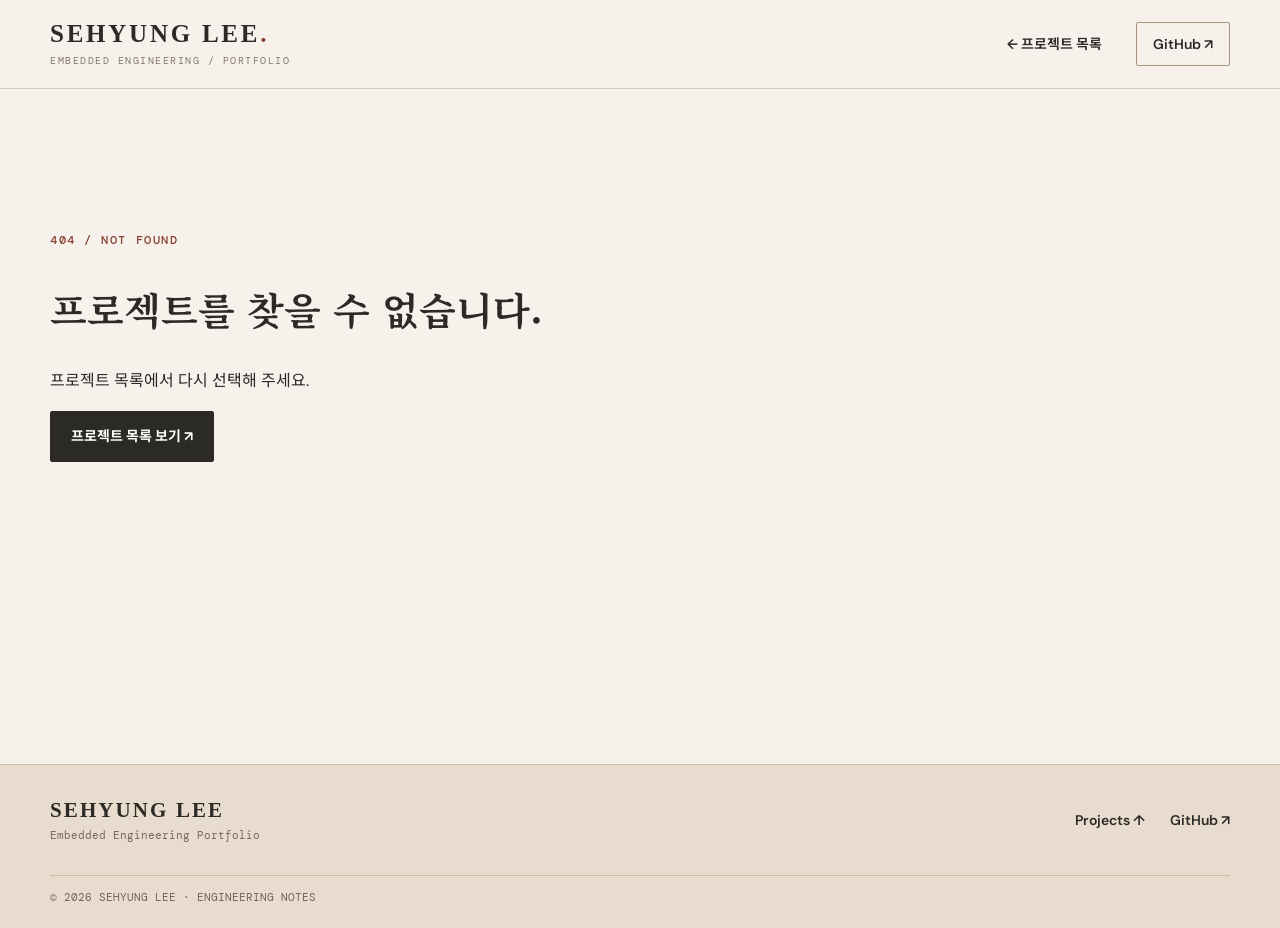
==== project.html @ 9ef03e58 "Display clean FPGA SPI wiring diagram and sensor FSM" ====
<!doctype html>
<html lang="ko">
<head>
  <meta charset="utf-8">
  <meta name="viewport" content="width=device-width, initial-scale=1">
  <meta name="theme-color" content="#f6f2eb">
  <meta name="description" content="이세형의 임베디드 프로젝트 상세 구현 기록.">
  <title>Project Notes | 이세형</title>
  <link rel="preconnect" href="https://fonts.googleapis.com">
  <link rel="preconnect" href="https://fonts.gstatic.com" crossorigin>
  <link href="https://fonts.googleapis.com/css2?family=DM+Sans:wght@400;500;600;700&family=DM+Mono:wght@400;500&family=Noto+Sans+KR:wght@400;500;600;700&family=Noto+Serif+KR:wght@500;600;700&display=swap" rel="stylesheet">
  <style>
:root{
  --bg:#f6f2eb;
  --paper:#fffdf8;
  --sand:#eee5d7;
  --ink:#2c2a27;
  --sub:#615b52;
  --quiet:#83776a;
  --line:#d7cbbb;
  --accent:#873f32;
  --serif:"Noto Serif KR",Georgia,serif;
  --sans:"DM Sans","Noto Sans KR",-apple-system,BlinkMacSystemFont,"Segoe UI",sans-serif;
  --mono:"DM Mono",Consolas,monospace;
}
*{box-sizing:border-box}
html{scroll-behavior:smooth;scroll-padding-top:95px}
body{margin:0;background:var(--bg);color:var(--ink);font:400 16px/1.75 var(--sans);-webkit-font-smoothing:antialiased;word-break:keep-all}
a{color:inherit;text-decoration:none}
a:focus-visible,button:focus-visible{outline:3px solid #975342;outline-offset:4px}
a:hover{color:var(--accent)}
button{font:inherit}
.shell{width:min(1180px,calc(100% - 88px));margin-inline:auto}
.skip-link{position:absolute;left:12px;top:-100px;background:white;padding:12px 18px;z-index:50}.skip-link:focus{top:12px}
.site-header{position:sticky;top:0;z-index:20;background:rgba(246,242,235,.96);border-bottom:1px solid var(--line);backdrop-filter:blur(13px)}
.header-inner{height:88px;display:flex;align-items:center;justify-content:space-between;gap:25px}
.brand{display:inline-flex;flex-direction:column;gap:4px;flex-shrink:0}.brand-main{font:700 25px/1.15 Georgia,serif;letter-spacing:.11em}.brand-dot{color:var(--accent)}.brand-sub{font:10px/1.5 var(--mono);letter-spacing:.15em;color:var(--quiet)}
.site-nav{display:flex;align-items:center;gap:34px}.site-nav a{font-size:14px;font-weight:600}.site-nav .nav-github{padding:9px 16px;border:1px solid #a99580;border-radius:2px}
.nav-toggle{display:none;background:transparent;border:1px solid var(--line);padding:8px 12px;color:var(--ink)}
.hero{display:grid;grid-template-columns:1.07fr .93fr;gap:70px;align-items:center;padding-top:88px;padding-bottom:94px;min-height:580px}
.eyebrow{font:500 12px/1.5 var(--mono);color:var(--accent);letter-spacing:.13em}
.eyebrow-line{width:26px;height:1px;background:var(--accent);vertical-align:middle;display:inline-block;margin-right:11px}
.hero h1{font:700 clamp(38px,3.75vw,54px)/1.49 var(--serif);letter-spacing:-.072em;margin:24px 0 23px;white-space:normal}
.hero h1 em{font-style:normal;color:var(--accent)}
.hero-lead{font-size:18px;line-height:1.86;font-weight:600;margin:0 0 14px}
.hero-desc{font:13px/1.8 var(--mono);color:var(--quiet);margin:0 0 29px;max-width:510px;word-break:normal}
.hero-actions{display:flex;align-items:center;gap:12px;flex-wrap:wrap}
.btn{display:inline-flex;align-items:center;justify-content:space-between;gap:25px;min-height:51px;padding:11px 20px;border:1px solid var(--ink);font-size:14px;font-weight:700;border-radius:2px;transition:background .18s,color .18s,transform .18s;white-space:nowrap}
.btn-primary{background:var(--ink);color:var(--paper)}.btn-primary:hover{background:var(--accent);color:#fff;border-color:var(--accent)}
.btn-quiet{background:transparent;border-color:#c1b4a2}.btn-quiet:hover{background:#e9ded0}
.photo-frame{position:relative;background:#eae0d1;margin:0;border:1px solid #cbb9a2;padding:12px 12px 0;box-shadow:12px 13px 0 rgba(128,106,75,.09)}
.hero-photo img{height:340px;width:100%;object-fit:cover;display:block;filter:saturate(.83)}
.photo-fallback{display:none;align-items:center;justify-content:center;flex-direction:column;gap:15px;min-height:100%;height:100%;background:linear-gradient(135deg,#c5b9a2,#ece0ca);color:#6b5942;font:12px var(--mono);letter-spacing:.14em}
.fallback-icon{display:flex;align-items:center;justify-content:center;width:120px;height:120px;border-radius:50%;border:1px solid rgba(74,62,43,.38);font:42px Georgia,serif;letter-spacing:0;color:#504735}
.image-missing img{display:none}.image-missing .photo-fallback{display:flex}
.hero-photo .photo-fallback{height:340px}
.hero-photo figcaption{display:flex;align-items:center;justify-content:space-between;gap:12px;padding:13px 3px 15px;color:#74634f;font:11px/1.5 var(--mono)}
.hero-photo figcaption strong{font-weight:500;white-space:nowrap}
.index-rule{border-top:1px solid var(--line);border-bottom:1px solid var(--line);display:flex;justify-content:space-between;gap:12px;padding:17px 0;color:#7b6958;font:11px/1.5 var(--mono);letter-spacing:.12em}
.section{padding-top:92px;padding-bottom:98px}.section-head{display:flex;align-items:end;justify-content:space-between;gap:30px;margin-bottom:30px}.section-head h2{font:700 35px/1.5 var(--serif);letter-spacing:-.055em;margin:10px 0 9px}.section-head p{font-size:15px;color:var(--sub);margin:0}.section-index{font:30px/1.1 Georgia,serif;color:#b0a08e}
.featured-grid{display:grid;grid-template-columns:repeat(2,minmax(0,1fr));gap:24px;margin-bottom:24px}
.feature-card,.small-card{border:1px solid var(--line);background:var(--paper);overflow:hidden;min-width:0;transition:box-shadow .18s,transform .18s}
.feature-card:hover,.small-card:hover{box-shadow:0 10px 28px rgba(55,45,34,.1);transform:translateY(-2px)}
.feature-card .media{height:285px}
.media{position:relative;overflow:hidden;margin:0;background:var(--sand)}
.media img{display:block;width:100%;height:100%;object-fit:cover;transition:transform .35s}.feature-card:hover .media img,.small-card:hover .media img{transform:scale(1.018)}
.media.fit-contain img{object-fit:contain;padding:12px;background:#eee6d9}
.media .photo-fallback{height:100%;background:linear-gradient(120deg,#ded0b8,#eae2d4)}
.media .photo-fallback .fallback-icon{width:94px;height:94px;font-size:27px}
.media img[src=""]{display:none}
.media.image-missing .photo-fallback,.media:not(.has-photo) .photo-fallback{display:flex}
.media .media-number{position:absolute;left:17px;top:17px;background:rgba(250,247,238,.94);border:1px solid #d3c2a9;padding:5px 10px;font:12px var(--mono);color:#6e5946;z-index:1}
.feature-card-content{padding:25px 29px 28px}.card-eyebrow{display:flex;align-items:center;justify-content:space-between;gap:12px;flex-wrap:wrap;font:11px/1.5 var(--mono);color:var(--accent);letter-spacing:.06em}.card-eyebrow span:last-child{color:#817565}
.feature-card h3{font:700 29px/1.35 var(--serif);letter-spacing:-.045em;margin:13px 0 10px}
.card-summary{font-size:16px;color:#4e4840;line-height:1.8;margin:0;min-height:60px}
.role-line{color:var(--accent);font-size:13px;font-weight:600;margin:18px 0 15px}
.stack{display:flex;flex-wrap:wrap;gap:6px}.stack span{font-size:12px;color:#5b5044;border:1px solid #d5c9b9;padding:4px 9px;background:#f6f0e7;border-radius:2px}
.card-actions{margin-top:25px;border-top:1px solid var(--line);padding-top:20px;display:flex;gap:24px;flex-wrap:wrap;align-items:center}
.detail-link{font-size:15px;font-weight:700;color:var(--accent);text-decoration:underline;text-underline-offset:5px;text-decoration-thickness:1px}
.github-link{font-size:14px;font-weight:600}.github-link:hover{text-decoration:underline;text-underline-offset:5px}
.project-grid{display:grid;grid-template-columns:repeat(2,minmax(0,1fr));gap:24px}
.small-card{display:grid;grid-template-columns:37% 1fr;min-height:245px}
.small-card .media{height:100%;min-height:245px}.small-card .media img{object-fit:cover}.small-card .media.fit-contain img{padding:10px}
.small-card .media .media-number{font-size:11px;top:11px;left:11px}
.small-card-content{display:flex;flex-direction:column;padding:24px 22px;min-width:0}.small-card .card-eyebrow{font-size:10px}.small-card h3{font:700 21px/1.45 var(--serif);letter-spacing:-.045em;margin:11px 0}
.small-card .card-summary{font-size:14px;line-height:1.75;min-height:0}.small-card .role-line{font-size:12px;margin:12px 0}.small-card .stack{margin-top:auto}.small-card .stack span{font-size:11px;padding:3px 7px}
.small-card .card-actions{margin-top:16px;padding-top:13px;gap:17px}.small-card .detail-link,.small-card .github-link{font-size:12px}
.section-note{margin:23px 0 0;color:#786f64;font-size:13px}
.archive-band{background:#eee7dc;border-top:1px solid var(--line);border-bottom:1px solid var(--line)}.archive-band .section-head{align-items:center}.section-link{font-size:14px;color:var(--accent);font-weight:700;text-decoration:underline;text-underline-offset:5px;white-space:nowrap}
.archive-list{display:grid;grid-template-columns:repeat(2,minmax(0,1fr));column-gap:55px}
.archive-item{border-top:1px solid #c8bbab;padding:24px 0;display:grid;grid-template-columns:35px 1fr 25px;gap:15px;align-items:start}
.archive-no{font:13px var(--mono);color:var(--accent);padding-top:5px}.archive-item h3{font:700 18px/1.45 var(--serif);margin:0 0 5px}.archive-item p{font-size:14px;color:var(--sub);line-height:1.65;margin:0}.archive-item a.archive-open{color:var(--accent);font-size:19px;font-weight:700;text-align:right}.archive-item a.archive-open:hover{transform:translateX(2px)}
.about-section{display:grid;grid-template-columns:1fr 1.1fr;gap:105px}.about-section h2{font:700 clamp(25px,2.5vw,32px)/1.65 var(--serif);letter-spacing:-.055em;margin:20px 0 0}.about-copy p{font-size:15px;line-height:2;word-break:keep-all;color:var(--sub);margin:0 0 18px}.about-copy strong{color:var(--ink)}.skill-strip{display:flex;flex-wrap:wrap;gap:9px;margin-top:25px}.skill-strip span{font:11px var(--mono);padding:8px 11px;border:1px solid var(--line);color:#66584b}
.site-footer{background:#e7dccd;border-top:1px solid #c9bca9}.footer-inner{padding:33px 0;display:flex;align-items:center;justify-content:space-between;gap:20px}.footer-name{font:700 21px Georgia,serif;letter-spacing:.1em;display:block}.footer-sub{font:11px var(--mono);color:#75695e;display:block;margin-top:5px}.footer-links{display:flex;gap:25px;font-size:14px;font-weight:600}.footer-base{border-top:1px solid #c8bcaa;padding:14px 0 24px;font:11px var(--mono);color:#706557}
.project-main{min-height:75vh}.breadcrumbs{padding:35px 0 0;font:12px var(--mono);color:#86796b;display:flex;gap:12px;flex-wrap:wrap}.breadcrumbs a{text-decoration:underline;text-underline-offset:4px}
.project-hero{padding-top:65px;padding-bottom:50px}.project-hero .eyebrow{margin:0}.project-hero h1{font:700 clamp(35px,4.1vw,55px)/1.35 var(--serif);letter-spacing:-.05em;margin:18px 0 13px;overflow-wrap:anywhere}.project-hero .repo-path{font:12px/1.8 var(--mono);color:var(--quiet);overflow-wrap:anywhere}.project-intro{font:500 20px/1.85 var(--serif);max-width:860px;margin:25px 0;color:#4b4339}.project-hero .stack{margin:23px 0 26px}.project-hero .card-actions{border:0;padding:0;margin:0}.detail-figure{height:420px;border:1px solid var(--line);margin:0;background:#ede1ce}.detail-figure img{height:100%;object-fit:contain;padding:16px;background:#eee3d1}.detail-figure .photo-fallback{height:100%}
.detail-cols{display:grid;grid-template-columns:1.25fr .8fr;gap:70px;padding:78px 0 70px}.detail-cols h2,.detail-sections h2{font:700 27px/1.45 var(--serif);letter-spacing:-.04em;margin:10px 0 24px}.detail-cols p{font-size:16px;line-height:1.95;color:#554a40}.role-panel{border:1px solid var(--line);padding:26px;background:#eee6d8;align-self:start}.role-panel h3{font:700 18px var(--serif);margin:0 0 13px}.role-panel p{font-size:15px;color:var(--accent);font-weight:700;margin:0}.role-panel .role-meta{padding-top:22px;margin-top:24px;border-top:1px solid #c9bba9}.role-panel .role-meta span{font:11px var(--mono);display:block;color:var(--quiet)}.role-panel .role-meta strong{font-size:13px;font-weight:500;line-height:1.75;display:block;margin-top:9px;word-break:break-word}
.detail-sections{border-top:1px solid var(--line);padding-top:60px}.detail-points{display:grid;grid-template-columns:1fr 1fr;gap:18px;padding:0;margin:0;list-style:none}.detail-points li{background:var(--paper);border:1px solid var(--line);padding:24px 25px;display:grid;grid-template-columns:32px 1fr;gap:12px}.detail-points .point-no{font:12px var(--mono);color:var(--accent)}.detail-points p{font-size:15px;line-height:1.85;margin:0}.detail-section{padding:53px 0;border-bottom:1px solid var(--line)}.detail-section h2{margin-bottom:19px}.detail-section p{max-width:900px;font-size:16px;line-height:1.9;word-break:keep-all}.flow-text{font:14px/1.9 var(--mono);padding:22px 25px;background:#ede3d3;border-left:3px solid var(--accent);overflow-wrap:anywhere}
.bottom-cta{display:flex;align-items:center;justify-content:space-between;gap:30px;padding:62px 0 110px}.bottom-cta p{font:11px var(--mono);color:var(--accent);margin:0 0 8px}.bottom-cta a.next-link{font:700 23px/1.5 var(--serif)}.error-state{padding:130px 0 200px}.error-state h1{font:700 38px var(--serif)}
@media(max-width:1120px){.shell{width:min(100% - 64px,1060px)}.hero{gap:40px}.small-card{grid-template-columns:38% 1fr}.small-card h3{font-size:19px}.small-card-content{padding:18px}.small-card .card-actions{gap:13px}.card-actions{gap:16px}}
@media(max-width:860px){.shell{width:min(100% - 44px,750px)}.site-nav{gap:17px}.hero{grid-template-columns:1fr;padding-top:65px;padding-bottom:70px;min-height:0}.hero-photo{max-width:650px;width:100%}.hero-photo img,.hero-photo .photo-fallback{height:340px}.hero h1{font-size:47px}.section{padding-top:68px;padding-bottom:72px}.small-card{grid-template-columns:1fr;min-height:0}.small-card .media{height:180px;min-height:0}.small-card-content{padding:23px}.small-card .stack{margin-top:13px}.about-section{grid-template-columns:1fr;gap:30px}.detail-cols{gap:35px}}
@media(max-width:650px){.shell{width:calc(100% - 36px)}.header-inner{height:73px}.brand-main{font-size:20px}.brand-sub{font-size:8px;letter-spacing:.07em}.nav-toggle{display:inline-flex;align-items:center;gap:10px;cursor:pointer;font-size:13px}.site-nav:not(.detail-nav){display:none;position:absolute;left:0;right:0;top:73px;flex-direction:column;align-items:stretch;gap:0;background:var(--bg);border-bottom:1px solid var(--line);padding:10px 18px 20px}.site-nav.open{display:flex}.site-nav:not(.detail-nav) a{padding:12px 10px}.site-nav .nav-github{border:none;padding:12px 10px!important}.detail-nav{display:flex;gap:10px}.detail-nav a{font-size:12px}.detail-nav .nav-github{display:none}.hero{padding-top:47px;padding-bottom:61px;gap:38px}.hero h1{font-size:clamp(31px,7.8vw,42px);line-height:1.5;letter-spacing:-.075em}.hero-lead{font-size:16px}.hero-desc{font-size:11px}.hero-actions{align-items:stretch}.hero-actions .btn{flex:1;justify-content:center;gap:11px;padding-inline:12px;font-size:12px}.hero-photo img,.hero-photo .photo-fallback{height:235px}.hero-photo figcaption{font-size:9px}.hero-photo figcaption strong{white-space:normal}.index-rule{font-size:9px}.index-rule span:last-child{display:none}.section-head h2{font-size:29px}.section-head p{font-size:14px}.section-index{display:none}.featured-grid,.project-grid,.archive-list{grid-template-columns:1fr}.feature-card .media{height:235px}.feature-card-content{padding:23px}.feature-card h3{font-size:25px}.card-summary{font-size:15px;min-height:0}.small-card{grid-template-columns:35% 1fr;min-height:225px}.small-card .media{height:100%;min-height:225px}.small-card-content{padding:16px}.small-card h3{font-size:17px;margin:9px 0}.small-card .card-summary{font-size:12px}.small-card .role-line{display:none}.small-card .stack{gap:4px}.small-card .stack span{font-size:9px;padding:2px 4px}.small-card .card-actions{padding-top:10px;margin-top:12px;gap:10px}.small-card .detail-link,.small-card .github-link{font-size:11px}.archive-band .section-head{align-items:start;flex-direction:column}.archive-item{grid-template-columns:27px 1fr 20px;gap:10px}.about-section h2{font-size:27px}.about-copy p{font-size:14px}.footer-inner{align-items:start;flex-direction:column}.detail-figure{height:270px}.project-hero{padding-top:42px;padding-bottom:34px}.project-hero h1{font-size:32px}.project-intro{font-size:17px}.detail-cols{grid-template-columns:1fr;gap:30px;padding:47px 0}.detail-cols h2,.detail-sections h2{font-size:23px}.detail-points{grid-template-columns:1fr}.detail-section{padding:37px 0}.bottom-cta{align-items:flex-start;flex-direction:column;padding:45px 0 65px}.bottom-cta .btn{width:100%}}
@media(max-width:400px){.small-card{display:block}.small-card .media{height:176px;min-height:0}.small-card-content{padding:21px}.small-card h3{font-size:20px}.small-card .role-line{display:block}.small-card .stack span{font-size:11px;padding:3px 6px}.small-card .card-summary{font-size:14px}.small-card .card-actions{gap:16px}.small-card .detail-link,.small-card .github-link{font-size:13px}}
@media(prefers-reduced-motion:reduce){html{scroll-behavior:auto}.feature-card,.small-card,.media img{transition:none}.feature-card:hover,.small-card:hover{transform:none}}
/* Progressive image display: the engineering-paper placeholder stays visible until
   a genuine repository image is loaded, preventing empty image regions. */
.hero-photo .photo-fallback{display:flex;position:absolute;top:12px;left:12px;right:12px;height:340px;min-height:0;z-index:0}
.hero-photo img{position:relative;z-index:1}
.media .photo-fallback{display:flex;position:absolute;inset:0;z-index:0;background:
  linear-gradient(90deg,transparent calc(50% - .5px),rgba(96,73,46,.13) 50%,transparent calc(50% + .5px)),
  linear-gradient(transparent calc(50% - .5px),rgba(96,73,46,.13) 50%,transparent calc(50% + .5px)),
  linear-gradient(120deg,#dccfb9,#eee4d6)}
.media img{position:absolute;inset:0;z-index:1}
.media.image-missing img{display:none}
@media(max-width:860px){.hero-photo .photo-fallback{height:340px}}
@media(max-width:650px){.hero-photo .photo-fallback{height:235px}}

.hero-photo img,.media img{opacity:0}
.hero-photo.image-loaded img,.media.image-loaded img{opacity:1}
.photo-frame,.media{isolation:isolate}
.hero-photo .photo-fallback,.media .photo-fallback{z-index:1}
.hero-photo img,.media img{z-index:2}
.media .media-number{z-index:3}


/* Shared detailed engineering notes for project troubleshooting */
.extra-trouble{margin:28px 0 8px;border:1px solid var(--line);background:var(--paper);box-shadow:0 10px 24px rgba(55,45,34,.045)}
.extra-trouble-header{display:flex;justify-content:space-between;align-items:center;flex-wrap:wrap;gap:12px;padding:15px 23px;background:var(--sand);border-bottom:1px solid var(--line);font:500 12px/1.5 var(--mono);color:var(--accent);letter-spacing:.04em}
.extra-trouble-header a{text-decoration:underline;text-underline-offset:4px;font-weight:600}
.extra-trouble-body{padding:26px clamp(18px,3.5vw,36px) 34px}
.extra-trouble-body h3{font:700 24px/1.55 var(--serif);margin:0 0 20px;color:var(--ink)}
.extra-trouble-body h4{font-size:18px;line-height:1.6;color:var(--ink);margin:28px 0 12px}
.vision-note h4{padding-left:12px;border-left:3px solid var(--accent)}
.extra-trouble-body p{line-height:1.93;margin:11px 0;color:var(--sub)}
.extra-trouble-body ul,.extra-trouble-body ol{padding-left:25px;line-height:1.95;margin:12px 0 20px}
.extra-trouble-body li{padding-left:4px;margin:5px 0}
.extra-trouble-diagram{margin:24px 0;background:#f6f2eb;border:1px solid var(--line);padding:11px}
.extra-trouble-diagram img{display:block;width:100%;height:auto}
.extra-trouble-diagram figcaption{font-size:12px;line-height:1.6;color:var(--quiet);padding:9px 4px 3px}
.extra-trouble-cases{display:grid;grid-template-columns:repeat(2,minmax(0,1fr));gap:15px;margin:26px 0}
.extra-trouble-cases article{padding:20px 21px;background:#f8f4ed;border:1px solid var(--line);min-width:0}
.extra-trouble-cases .case-number{font:500 11px/1.5 var(--mono);color:var(--accent);letter-spacing:.04em}
.extra-trouble-cases h4{margin:10px 0 11px;font-size:18px}
.extra-trouble-cases p{margin:8px 0;font-size:14px}
.trouble-takeaway{padding:18px 20px;background:#eee6da;border-left:3px solid var(--accent)}
@media(max-width:700px){.extra-trouble-cases{grid-template-columns:1fr}.extra-trouble-body{padding:19px 16px 25px}.extra-trouble-header{padding:13px 16px}}


.extra-trouble-diagram.original-evidence{background:#fffdf8;padding:14px}
.extra-trouble-diagram.original-evidence>a{display:block;border:1px solid var(--line);background:white}
.extra-trouble-diagram.original-evidence img{width:100%;height:auto;display:block}
.extra-trouble-diagram.original-evidence figcaption a{font-weight:700;color:var(--accent);text-decoration:underline;text-underline-offset:3px}
</style>
</head>
<body>
  <a class="skip-link" href="#content">본문으로 이동</a>
  <header class="site-header"><div class="shell header-inner"><a class="brand" href="index.html"><span class="brand-main">SEHYUNG LEE<span class="brand-dot">.</span></span><span class="brand-sub">EMBEDDED ENGINEERING / PORTFOLIO</span></a><nav class="site-nav detail-nav" aria-label="주 메뉴"><a href="index.html#projects">← 프로젝트 목록</a><a class="nav-github" href="https://github.com/leesee1393-ux" target="_blank" rel="noopener noreferrer">GitHub ↗</a></nav></div></header>
  <main class="shell project-main" id="content"><div id="project-detail" aria-live="polite"><p>프로젝트 정보를 불러오는 중입니다.</p></div></main>
  <footer class="site-footer"><div class="shell footer-inner"><div><span class="footer-name">SEHYUNG LEE</span><span class="footer-sub">Embedded Engineering Portfolio</span></div><div class="footer-links"><a href="index.html#projects">Projects ↑</a><a href="https://github.com/leesee1393-ux" target="_blank" rel="noopener noreferrer">GitHub ↗</a></div></div><div class="shell footer-base">© 2026 SEHYUNG LEE · ENGINEERING NOTES</div></footer>
  <script>
window.PORTFOLIO_PROJECTS = [
  {
    "id": "linux-fan",
    "title": "Linux Smart Fan",
    "repo": "twotwoship/Linux_fan",
    "label": "LINUX / DEVICE DRIVER",
    "type": "TEAM PROJECT",
    "kind": "featured",
    "status": "구현 기록",
    "image": "https://raw.githubusercontent.com/twotwoship/Linux_fan/main/image/motor_driver.jpg",
    "imageFit": "contain",
    "imageAlt": "Linux Fan 팀 프로젝트의 모터 드라이버 사진",
    "signal": "Linux /dev/fan_motor",
    "summary": "Jetson Orin Nano와 Linux 디바이스 드라이버를 이용한 팬·타이머 제어 시스템.",
    "role": "담당: Motor Driver · FND Timer Driver",
    "stack": [
      "C",
      "Linux Kernel",
      "Jetson Orin Nano",
      "GPIO / PWM"
    ],
    "overview": "Linux 커널의 Character Device를 이용해 팬의 모터 출력과 타이머 표시를 제어한 팀 프로젝트입니다. 애플리케이션과 디바이스 드라이버, 하드웨어 장치 사이의 제어 흐름을 구성했습니다.",
    "flow": "User Application → /dev/fan_motor · /dev/fnd → Kernel Driver → PWM / GPIO → Motor · FND",
    "responsibilities": [
      "DC Motor 제어용 Linux Driver 개발",
      "FND Timer Driver 구성 및 타이머 동작 연동",
      "모터 PWM 신호와 장치 파일 입출력 확인"
    ],
    "implementation": [
      "Jetson Orin Nano의 Linux 환경에서 모터, FND, 로터리 엔코더, BMP180, LED Bar 등 여러 장치를 연결하는 팀 프로젝트입니다.",
      "각 장치의 드라이버와 애플리케이션 간 인터페이스를 문서화하고 실물 제어 흐름을 확인했습니다."
    ],
    "problem": "모터 출력이 정상 동작하지 않을 때 PWM 상태뿐 아니라 전원, 공통 GND, 구동 회로의 논리 입력을 함께 점검했습니다.",
    "video": null
  },
  {
    "id": "vision-tracker",
    "title": "Vision Tracker RC Car",
    "repo": "Vision-Tracker-Project/Vision_Tracker_Project",
    "label": "STM32 / MOTOR CONTROL",
    "type": "TEAM PROJECT",
    "kind": "featured",
    "status": "구현 기록",
    "image": "https://raw.githubusercontent.com/Vision-Tracker-Project/Vision_Tracker_Project/main/docs/images/demo-preview.jpg",
    "imageFit": "cover",
    "imageAlt": "Vision Tracker 팀 프로젝트의 실제 RC카 영상 미리보기",
    "signal": "UART → PWM → Motor",
    "summary": "인물 추적 시스템과 연결한 RC카 구동·Pan/Tilt 모터 제어.",
    "role": "담당: STM32 Motor / UART / Pan·Tilt",
    "stack": [
      "STM32",
      "C",
      "UART",
      "PWM"
    ],
    "overview": "카메라로 선택한 인물을 추적하고 RC카를 수동 제어할 수 있는 팀 프로젝트입니다. 인식과 영상 처리는 팀 전체 기능이며, 본인은 STM32 구동부를 담당했습니다.",
    "flow": "Tracking / Gamepad Command → UART Packet → STM32 → PWM → DC Motor · Pan/Tilt",
    "responsibilities": [
      "좌·우 모터의 주행 PWM 제어와 Pan/Tilt 제어 구현",
      "UART 명령 패킷 수신 및 파싱",
      "서보모터와 기동 PWM 동작의 문제 분석 및 조정"
    ],
    "implementation": [
      "Jetson 기반 객체 추적과 게임패드 명령을 STM32 구동부로 전달하는 구조입니다.",
      "STM32 측에서 수신한 명령을 모터 출력에 반영하고, 구동부 제어를 시험했습니다."
    ],
    "problem": "연속회전형 서보 혼용과 초기 Tilt 급회전, 낮은 PWM Duty에서의 기동 실패를 확인해 원인을 분석했습니다.",
    "video": "https://github.com/user-attachments/assets/e00c0b1b-7b70-4e3e-86d6-873169e514bc"
  },
  {
    "id": "stm32-motor",
    "title": "Qt × STM32 Motor Control",
    "repo": "leesee1393-ux/motor-control-pwm-uart2-control-",
    "label": "QT / MCU CONTROL",
    "type": "PERSONAL PROJECT",
    "kind": "standard",
    "status": "구현 기록",
    "image": "https://raw.githubusercontent.com/leesee1393-ux/motor-control-pwm-uart2-control-/main/docs/nucleo-f411re-ez-r300-wiring.svg",
    "imageFit": "contain",
    "imageAlt": "NUCLEO-F411RE와 모터 드라이버 배선도",
    "signal": "Qt UI → UART → STM32",
    "summary": "Qt GUI에서 명령을 보내 UART와 PWM으로 모터 속도·방향을 제어합니다.",
    "role": "Qt UI · STM32 UART / PWM",
    "stack": [
      "C / C++",
      "Qt Widgets",
      "STM32F411",
      "UART / PWM"
    ],
    "overview": "PC의 Qt Widgets 화면에서 모터의 ON/OFF, 속도, 방향을 조작하고 UART로 STM32에 전달하는 장비 제어 프로그램입니다.",
    "flow": "Qt Widgets → Qt SerialPort (115200 baud) → STM32 USART2 → GPIO / PWM → Motor",
    "responsibilities": [
      "Qt 화면의 버튼·슬라이더 및 상태 표시",
      "UART 명령과 상태 피드백 처리",
      "STM32 PWM·방향 제어 및 하드웨어 연동"
    ],
    "implementation": [
      "ON / OFF / SPEED / FORWARD / REVERSE / STATUS 명령을 주고받습니다.",
      "NUCLEO-F411RE와 EZ Motor R300 모듈을 사용한 배선도와 제어 흐름을 README에 정리했습니다."
    ],
    "problem": "장비 제어 인터페이스를 점검하기 위해 Qt 명령(ON/OFF/SPEED 등)과 STM32 응답 형식, ST-LINK VCP↔USART2 연결(115200bps)을 문서화했습니다. 모터 미구동 시에는 PB0/TIM3_CH3 PWM, PA1/PA4 방향 신호, 외부 모터 전원 및 공통 GND를 확인해야 합니다.",
    "video": "https://www.youtube.com/watch?v=H0aGANyIsjI"
  },
  {
    "id": "avr-rtc",
    "title": "AVR RTC & LCD Calculator",
    "repo": "leesee1393-ux/LCD-RTC-clock-calculator",
    "label": "ATMEGA128A / I²C",
    "type": "PERSONAL PROJECT",
    "kind": "standard",
    "status": "구현 기록",
    "image": "https://github.com/user-attachments/assets/06f0de74-771c-4a1d-874c-e52f6b5846d9",
    "imageFit": "contain",
    "imageAlt": "ATmega128A와 LCD·RTC 회로 실물 사진",
    "signal": "I²C → DS1307 → LCD",
    "summary": "ATmega128A와 DS1307 RTC, LCD를 연동한 시계·계산기 시스템.",
    "role": "I²C 통신 · LCD 표시",
    "stack": [
      "ATmega128A",
      "C",
      "I²C",
      "DS1307 / LCD"
    ],
    "overview": "ATmega128A에서 DS1307 RTC 데이터를 읽고 LCD에 시각 및 계산기 결과를 표시하는 프로젝트입니다.",
    "flow": "ATmega128A ↔ I²C ↔ DS1307 RTC → LCD / Calculator Mode",
    "responsibilities": [
      "DS1307 RTC 레지스터 읽기와 시간 출력",
      "LCD 제어와 시계·계산기 모드 구성",
      "실제 회로와 통신 파형 기록"
    ],
    "implementation": [
      "시간 표시 및 시간 설정, 사칙연산 계산기 모드를 구성했습니다.",
      "회로도, 레지스터 맵, I²C 파형과 FSM 자료를 저장소에 정리했습니다."
    ],
    "problem": "RTC 수신·LCD 표시 문제를 확인하고 모듈 교체 및 LCD Vo 명암 조정으로 대응했습니다.",
    "video": "https://youtube.com/shorts/54PC0KObX_4"
  },
  {
    "id": "fpga-stopwatch",
    "title": "FPGA Clock & Stopwatch",
    "repo": "leesee1393-ux/my_minsec_stopwatch",
    "label": "VERILOG / BASYS3",
    "type": "RTL LEARNING",
    "kind": "standard",
    "status": "학습 기록",
    "image": "images/fpga-stopwatch-thumb.webp",
    "imageFit": "cover",
    "imageAlt": "Basys3 FPGA 보드의 시계·스톱워치 실물 동작 화면",
    "signal": "100 MHz → Tick → 7-SEG",
    "summary": "Verilog 기반 분·초 시계와 스톱워치의 카운터·표시 로직을 학습했습니다.",
    "role": "Verilog RTL · 타이밍 설계",
    "stack": [
      "Verilog",
      "Vivado",
      "Basys3",
      "Counter / FSM"
    ],
    "overview": "Basys3 FPGA에서 버튼 입력, 모드 제어, 시간 카운터, 7-Segment 표시 구조를 학습한 Verilog 프로젝트입니다. 공개 저장소는 Vivado 프로젝트 파일 중심으로 구성되어 있습니다.",
    "flow": "100 MHz Clock → Tick Generator → Counter / Mode → FND Controller → 7-Segment",
    "responsibilities": [
      "분·초 카운터와 동작 모드 설계 학습",
      "버튼 입력, 스톱워치 시작·정지·초기화 처리",
      "7-Segment 출력 제어와 시뮬레이션 검토"
    ],
    "implementation": [
      "클록 분주와 Tick 생성, 디바운싱, 7-Segment 멀티플렉싱 구조를 다뤘습니다.",
      "학습 저장소에 포함된 RTL을 기준으로 구현 범위를 확인해야 합니다."
    ],
    "problem": "01 / FSM Multi-Driver 오류 — r_mode를 둘 이상의 always 블록에서 할당하면서 Multi-Driver 오류가 발생했습니다. 모드 전환과 실행·정지 상태를 분리하고 각각 단일 순차 블록에서 제어하도록 수정했습니다.\n\n02 / 시간 카운터 설계 오류 — 100MHz 클록에서 60카운트는 1초가 아닌 600ns입니다. CLK_FREQ 기준으로 1초 Tick을 생성하도록 수정했습니다.\n\n추가 검증 — 분·초 카운터의 59:59→00:00 자리올림과 버튼 상승 에지 검출을 구현하고 테스트벤치에 모드 전환·시작·정지·초기화 시나리오를 작성했습니다. FND 자리 선택의 파생 클록 사용은 단일 시스템 클록 및 Clock Enable 구조로 향후 개선할 수 있습니다.",
    "video": "https://youtu.be/hHqNiSoxdLs"
  },
  {
    "id": "fpga-spi",
    "title": "FPGA SPI Master–Slave Sensor System",
    "repo": "leesee1393-ux/FPGA-SPI-microwave-temperature-and-humidity",
    "label": "VERILOG / SPI / BASYS3",
    "type": "TEAM PROJECT",
    "kind": "standard",
    "status": "RTL 구현 · 계측 기록",
    "image": "https://img.youtube.com/vi/Mx-o9LV8uck/maxresdefault.jpg",
    "imageFit": "cover",
    "imageAlt": "Basys3 FPGA 두 대와 DHT11 HC-SR04 센서 회로 실물 시연",
    "signal": "DHT11 · HC-SR04 → SPI → FND / OLED / UART",
    "summary": "두 Basys3의 SPI Master–Slave 통신을 설계하고 온습도·거리 센서 데이터 수집과 표시, 오류 진단을 구현했습니다.",
    "role": "팀 프로젝트: SPI Slave · 센서 수집·연동 · 디버깅 (Master 포함 시스템 설계)",
    "stack": [
      "Verilog HDL",
      "Basys3",
      "SPI Mode 0",
      "UART / I²C"
    ],
    "overview": "Basys3 FPGA 2대를 SPI Master–Slave로 연결하는 센서 모니터링 팀 프로젝트입니다. Slave의 DHT11 온습도 및 HC-SR04 거리 측정값을 Master가 주소별로 읽고, 유효 샘플을 확정해 FND·OLED·UART로 출력하도록 설계했습니다. Master/Slave RTL과 실측 사진은 발표자료를 통해 기록했으며, 전체 프레임의 실제 데이터 정합성은 추가 계측이 필요합니다.",
    "flow": "DHT11 · HC-SR04 → Slave Sensor FSM → SPI Slave (MISO) ↔ SPI Master (SCK / MOSI / CS_n) → Sample Commit → FND · OLED(I²C) · UART",
    "responsibilities": [
      "SPI Mode 0(CPOL=0, CPHA=0), MSB First, 주소 8비트 + 응답 8비트의 16클록 프레임 및 센서 주소 맵 설계",
      "DHT11 40비트 수신·체크섬 검증과 HC-SR04 TRIG/ECHO 거리 측정 FSM, 센서 값 SPI 응답 연동",
      "Self-Test(F0→A5, F1→5A), 중단 프레임과 오류 표시, 정상 샘플 유지 및 재진단·복구 조건 검토",
      "FND·OLED·UART 출력 경로와 오실로스코프를 이용한 SPI/I²C 신호 관찰 및 DHT11 갱신 지연 분석"
    ],
    "implementation": [
      "Slave 측 RTL과 Testbench는 주소별 응답, Self-Test, MISO Hi-Z, 중단·재시작, 프레임 스냅샷을 검증하도록 구성했습니다. Master는 SPI 엔진과 시스템 FSM을 분리해 요청·수신·샘플 확정 과정을 관리합니다.",
      "발표자료의 MOSI/MISO 및 OLED SCL 캡처에서는 신호 변화와 주기 특성을 관찰했습니다. 다만 SCK와 데이터의 동시 캡처, I²C ACK, 반복적인 실물 재연결 시험은 추가 검증 항목입니다.",
      "참고 도면: https://raw.githubusercontent.com/leesee1393-ux/FPGA-SPI-microwave-temperature-and-humidity/main/Master_Slave_SPI_FSM.svg / https://raw.githubusercontent.com/leesee1393-ux/FPGA-SPI-microwave-temperature-and-humidity/main/SPI_Protocol_Presentation.svg"
    ],
    "problem": "DHT11 UART/FND 데이터 갱신 지연 발생 시 오실로스코프로 DATA 라인 변화를 확인하고 40비트 수신 및 체크섬, 입력 동기화 과정을 분석했습니다. 통신 오류는 F0/A5 및 F1/5A 고정 응답을 이용해 센서 오류와 구분하도록 설계했으며, 실제 보드 간 전체 주소·응답 판독과 자동 복구 실물 검증은 별도로 남아 있습니다.",
    "video": "https://youtu.be/Mx-o9LV8uck"
  },
  {
    "id": "fpga-microwave",
    "title": "FPGA Microwave Oven Controller",
    "repo": "leesee1393-ux/FPGA-Microwave-Oven-Controller",
    "label": "VERILOG / BASYS3",
    "type": "FPGA PROJECT",
    "kind": "standard",
    "status": "구현 기록",
    "image": "https://raw.githubusercontent.com/leesee1393-ux/FPGA-Microwave-Oven-Controller/main/docs/images/block_diagram.svg",
    "imageFit": "contain",
    "imageAlt": "FPGA 전자레인지 제어 시스템의 실제 블록 다이어그램",
    "signal": "Rotary → Timer → FND",
    "summary": "Basys3와 Verilog로 로터리 시간 설정, FND 카운트다운, 부저 알림 및 서보 도어 제어를 구현했습니다.",
    "role": "구현: Rotary · Timer/FND · Buzzer · Servo",
    "stack": [
      "Verilog HDL",
      "Basys3",
      "Vivado",
      "PWM / FND"
    ],
    "overview": "Basys3(Artix-7) FPGA와 Verilog HDL을 이용한 전자레인지 제어 프로젝트입니다. 로터리 엔코더와 KEY로 시간을 설정하고, 0~540초 카운트다운을 4자리 FND에 MM.SS 형식으로 표시합니다. 종료 시 부저가 3회 울리며, 스위치로 SG90 서보 도어를 개폐합니다.",
    "flow": "Rotary S1/S2 · KEY → Debouncer → Time Setting → 1ms Tick / Countdown → FND · Buzzer; SW → 50Hz Servo PWM",
    "responsibilities": [
      "Rotary Encoder CW/CCW·KEY Toggle 입력과 시간 설정 로직 구성",
      "0~540초 카운트다운 및 4자리 FND MM.SS 표시 연동",
      "타이머 종료 부저 3회 알림과 SW 기반 SG90 서보 50Hz PWM 도어 제어"
    ],
    "implementation": [
      "100MHz 시스템 클록에서 생성한 1ms Tick을 타이머·부저 동작에 재사용하고, 서보 제어는 별도 PWM 로직으로 구성했습니다.",
      "시스템 블록 다이어그램과 동작 흐름도를 SVG로 문서화했습니다. 흐름도는 실제 동작 설명용 개념도이며 별도의 통합 FSM 상태 레지스터를 의미하지 않습니다."
    ],
    "problem": "분·초 변환 연산 경로가 길어 발생한 Setup Timing 위반을 총 초 값(set_time) 직접 전달로 최적화했습니다. Rotary 시간 설정의 비트 폭과 FND 입력 연결 문제도 점검했습니다.",
    "video": "https://youtu.be/Dh0c_G7ZhPM"
  },
  {
    "id": "led-mealy",
    "title": "FPGA Button & LED",
    "repo": "leesee1393-ux/LED_btn_melay",
    "label": "VERILOG / FPGA",
    "type": "RTL LEARNING",
    "kind": "archive",
    "status": "학습 기록",
    "image": "https://raw.githubusercontent.com/leesee1393-ux/LED_btn_melay/main/docs/fsm_state_diagrams.svg",
    "imageFit": "contain",
    "imageAlt": "Moore/Mealy FSM 설계 학습 다이어그램",
    "signal": "Debounce → LED Toggle",
    "summary": "버튼 디바운싱과 LED 토글 RTL, Moore/Mealy FSM 설계 학습.",
    "role": "버튼·LED RTL 구현",
    "stack": [
      "Verilog",
      "Basys3",
      "Debounce"
    ],
    "overview": "Verilog HDL로 버튼의 디바운싱과 LED 토글을 구현하고 Moore/Mealy FSM 개념을 별도로 공부한 실습입니다.",
    "flow": "Button → Debounce → Clean Signal → LED Toggle",
    "responsibilities": [
      "버튼 입력과 디바운싱 회로 구성",
      "LED 토글 실습 및 FSM 전이도 작성"
    ],
    "implementation": [
      "README에서 구현된 LED 토글 RTL과 FSM 개념 설계를 명확히 구분합니다."
    ],
    "problem": "기계식 버튼 입력에서 발생할 수 있는 채터링에 대응하기 위해 Debouncer를 적용하고, 안정화된 버튼 신호의 상승 에지에 따라 LED ON/OFF 상태가 전환되도록 구현했습니다.\n\n기존 RTL은 분주된 신호와 버튼 신호를 클록으로 활용하는 구조이므로, 향후 단일 시스템 클록과 Clock Enable 방식으로 개선할 수 있습니다.",
    "video": null
  },
  {
    "id": "qt-calc",
    "title": "Qt Calculator",
    "repo": "leesee1393-ux/Qt-Calculator",
    "label": "C++ / QT",
    "type": "LEARNING",
    "kind": "archive",
    "status": "학습 기록",
    "image": "https://github.com/user-attachments/assets/2534517b-d531-4c4e-8453-9931bc52fa7e",
    "imageFit": "contain",
    "imageAlt": "Qt Calculator 스크린샷",
    "signal": "C++ / Qt Widgets",
    "summary": "Qt 6와 C++로 구현한 사칙연산·괄호 계산기.",
    "role": "GUI · 수식 평가",
    "stack": [
      "Qt 6",
      "C++",
      "Qt Creator"
    ],
    "overview": "Qt Widgets를 이용한 계산기 앱으로 숫자 입력, 소수점, 괄호, 백스페이스, 초기화와 식 평가를 연습했습니다.",
    "flow": "Qt Button → Expression → Evaluation → Display",
    "responsibilities": [
      "MainWindow UI와 버튼 입력 처리",
      "수식 평가 로직 연동"
    ],
    "implementation": [
      "숫자 및 연산자, 소수점과 괄호를 포함한 수식을 계산할 수 있도록 구현했습니다."
    ],
    "problem": "숫자·연산자 버튼 입력을 QButtonGroup으로 묶고 Eval 클래스에 수식 계산을 위임했습니다. 현재 'C' 버튼은 결과 레이블만 초기화하고 내부 expr 문자열은 지우지 않아 표시와 계산 상태가 달라질 수 있습니다. expr.clear() 처리와 계산 예외 처리 보강이 필요합니다.",
    "video": null
  },
  {
    "id": "stm32-led",
    "title": "STM32 Register-Level LED",
    "repo": "leesee1393-ux/How-to-connect-an-external-LED-and-control-its-on-off-state",
    "label": "STM32 / REGISTER",
    "type": "LEARNING",
    "kind": "archive",
    "status": "학습 기록",
    "image": "https://github.com/user-attachments/assets/e8031d75-816e-4086-b073-6b0d6d99b22f",
    "imageFit": "contain",
    "imageAlt": "STM32 외부 LED 구동 실물 사진",
    "signal": "GPIO Register → LED",
    "summary": "STM32F411 GPIO 레지스터 직접 접근으로 외부 LED 제어.",
    "role": "GPIO Register 실습",
    "stack": [
      "STM32F411",
      "C",
      "GPIO"
    ],
    "overview": "STM32F411에서 HAL을 사용하지 않고 메모리 맵 GPIO 레지스터를 직접 설정한 외부 LED 제어 실습입니다.",
    "flow": "C → MODER / OTYPER / ODR → LED",
    "responsibilities": [
      "GPIO 관련 레지스터 주소 확인",
      "PA7 출력 모드와 Active-Low LED 점등 설정"
    ],
    "implementation": [
      "회로도와 레지스터 맵, 구현 사진을 README에 정리했습니다."
    ],
    "problem": "PA7 Active-Low LED를 켜도록 GPIOA_MODER·GPIOA_OTYPER·GPIOA_ODR 레지스터를 직접 설정했습니다. 현재 코드는 레지스터 전체에 값을 대입하고 LED 점등만 구현해 다른 GPIO 설정에 영향을 줄 수 있으므로, 비트 마스킹을 적용하고 OFF 제어를 추가하는 개선이 필요합니다.",
    "video": null
  },
  {
    "id": "portfolio-site",
    "title": "Portfolio Website",
    "repo": "leesee1393-ux/leesee1393-ux.github.io",
    "label": "WEB / ARCHIVE",
    "type": "PORTFOLIO",
    "kind": "archive",
    "status": "운영 중",
    "image": null,
    "imageFit": "contain",
    "imageAlt": "포트폴리오 웹사이트",
    "signal": "CODE → DOCUMENT",
    "summary": "프로젝트와 기술 기록을 정리하는 GitHub Pages 사이트.",
    "role": "개인 기술 포트폴리오",
    "stack": [
      "HTML",
      "CSS",
      "JavaScript"
    ],
    "overview": "임베디드 프로젝트의 기능, 역할과 GitHub 저장소를 정리하는 개인 GitHub Pages 웹사이트입니다.",
    "flow": "Project → Engineering Note → GitHub Pages",
    "responsibilities": [
      "프로젝트별 구현 범위와 원본 링크 정리",
      "간결한 메인 화면과 프로젝트 상세 페이지 구성"
    ],
    "implementation": [
      "각 프로젝트의 개요, 기여, 기술 스택, 주요 구현 내용을 보여줍니다."
    ],
    "problem": "원격 GitHub 이미지가 로드되지 않을 때 프로젝트 카드가 비어 보이지 않도록 onerror 기반 대체 도식·텍스트를 구성했습니다. 메인·상세 페이지가 각각 프로젝트 데이터를 포함하므로 새 프로젝트 추가 시 ID·링크·내용을 함께 갱신해야 합니다.",
    "video": null
  }
];

</script><script>
(() => {
  'use strict';
  const projects = window.PORTFOLIO_PROJECTS || [];
  const escape = value => String(value ?? '').replace(/[&<>"']/g, char => ({'&':'&amp;','<':'&lt;','>':'&gt;','"':'&quot;',"'":'&#39;'}[char]));
  const url = p => `project.html?id=${encodeURIComponent(p.id)}`;
  const github = p => `https://github.com/${p.repo}`;
  const tags = p => `<div class="stack">${p.stack.map(s=>`<span>${escape(s)}</span>`).join('')}</div>`;
  const media = (p, n, cls='') => `<figure class="media ${p.image ? 'has-photo' : ''} ${p.imageFit === 'contain' ? 'fit-contain' : ''} ${cls}">
    <span class="media-number">${String(n).padStart(2,'0')} / PROJECT</span>
    ${p.image ? `<img src="${escape(p.image)}" alt="${escape(p.imageAlt)}" loading="lazy" onload="this.parentElement.classList.add('image-loaded')" onerror="this.parentElement.classList.add('image-missing')">` : ''}
    <div class="photo-fallback" aria-hidden="true"><span class="fallback-icon">${escape(p.id === 'linux-fan' ? 'FAN' : p.id === 'vision-tracker' ? 'RC' : p.id === 'fpga-stopwatch' ? 'FPGA' : p.id === 'fpga-microwave' ? 'FPGA' : p.id === 'stm32-motor' ? 'UART' : p.id === 'avr-rtc' ? 'LCD' : 'DEV')}</span><span>${escape(p.signal)}</span></div>
  </figure>`;
  const actions = p => `<div class="card-actions"><a class="detail-link" href="${url(p)}">프로젝트 자세히 보기 ↗</a><a class="github-link" href="${github(p)}" target="_blank" rel="noopener noreferrer">GitHub 코드 ↗</a></div>`;
  function renderHome(){
    const featured = document.getElementById('featured-projects');
    if(!featured) return;
    const big = projects.filter(p=>p.kind==='featured');
    const small = projects.filter(p=>p.kind==='standard');
    const archive = projects.filter(p=>p.kind==='archive');
    featured.innerHTML = big.map((p,i)=>`<article class="feature-card">${media(p,i+1)}<div class="feature-card-content"><div class="card-eyebrow"><span>${escape(p.label)}</span><span>${escape(p.type)}</span></div><h3>${escape(p.title)}</h3><p class="card-summary">${escape(p.summary)}</p><p class="role-line">${escape(p.role)}</p>${tags(p)}${actions(p)}</div></article>`).join('');
    document.getElementById('other-projects').innerHTML=small.map((p,i)=>`<article class="small-card">${media(p,i+3)}<div class="small-card-content"><div class="card-eyebrow"><span>${escape(p.label)}</span></div><h3>${escape(p.title)}</h3><p class="card-summary">${escape(p.summary)}</p><p class="role-line">${escape(p.role)}</p>${tags(p)}${actions(p)}</div></article>`).join('');
    document.getElementById('archive-list').innerHTML=archive.map((p,i)=>`<article class="archive-item"><span class="archive-no">${String(i+7).padStart(2,'0')}</span><div><h3><a href="${url(p)}">${escape(p.title)}</a></h3><p>${escape(p.summary)}</p></div><a class="archive-open" href="${url(p)}" aria-label="${escape(p.title)} 상세 보기">↗</a></article>`).join('');
    const toggle=document.querySelector('.nav-toggle');
    const nav=document.getElementById('site-nav');
    if(toggle && nav){toggle.addEventListener('click',()=>{const open=toggle.getAttribute('aria-expanded')==='true';toggle.setAttribute('aria-expanded',String(!open));nav.classList.toggle('open',!open)});nav.querySelectorAll('a').forEach(a=>a.addEventListener('click',()=>{nav.classList.remove('open');toggle.setAttribute('aria-expanded','false')}));}
  }
  function renderDetail(){
    const root = document.getElementById('project-detail');
    if(!root) return;
    const id = new URLSearchParams(window.location.search).get('id');
    const p = projects.find(p=>p.id===id);
    if(!p){document.title='프로젝트를 찾을 수 없습니다 | 이세형';root.innerHTML='<section class="error-state"><p class="eyebrow">404 / NOT FOUND</p><h1>프로젝트를 찾을 수 없습니다.</h1><p>프로젝트 목록에서 다시 선택해 주세요.</p><a class="btn btn-primary" href="index.html#projects">프로젝트 목록 보기 ↗</a></section>';return;}
    const next=projects[(projects.indexOf(p)+1)%projects.length];
    document.title = `${p.title} | SEHYUNG LEE`;
    document.querySelector('meta[name="description"]').setAttribute('content',p.summary);
    root.innerHTML=`<div class="breadcrumbs"><a href="index.html">Home</a><span>/</span><a href="index.html#projects">Projects</a><span>/</span><span>${escape(p.title)}</span></div>
    <article><header class="project-hero"><p class="eyebrow">PROJECT NOTE / ${escape(p.label)} · ${escape(p.status)}</p><h1>${escape(p.title)}</h1><p class="repo-path">github.com/${escape(p.repo)}</p><p class="project-intro">${escape(p.summary)}</p>${tags(p)}<div class="card-actions"><a class="btn btn-primary" href="${github(p)}" target="_blank" rel="noopener noreferrer">GitHub 원본 코드 보기 ↗</a>${p.video?`<a class="btn btn-quiet" href="${escape(p.video)}" target="_blank" rel="noopener noreferrer">시연 영상 보기 ↗</a>`:''}<a class="btn btn-quiet" href="index.html#projects">← 목록으로</a></div></header>
    ${media(p,projects.indexOf(p)+1,'detail-figure')}
    <div class="detail-cols"><section><p class="eyebrow">01 / OVERVIEW</p><h2>어떤 프로젝트인가요?</h2><p>${escape(p.overview)}</p></section><aside class="role-panel"><h3>내가 담당한 부분</h3><p>${escape(p.role)}</p><div class="role-meta"><span>SOURCE REPOSITORY</span><strong>${escape(p.repo)}</strong></div><div class="role-meta"><span>STATUS</span><strong>${escape(p.status)}</strong></div></aside></div>
    ${p.id === "fpga-spi" ? "<section class=\"detail-section\" data-mark=\"fpga-spi-hardware-anchor\"><p class=\"eyebrow\">PROJECT HARDWARE</p><h2>실물 사진 · 시연 영상</h2><figure style=\"margin:20px 0;border:1px solid var(--line);padding:12px;background:var(--paper)\"><a href=\"https://img.youtube.com/vi/Mx-o9LV8uck/hqdefault.jpg\" target=\"_blank\" rel=\"noopener noreferrer\"><img src=\"https://img.youtube.com/vi/Mx-o9LV8uck/hqdefault.jpg\" alt=\"Basys3 FPGA 두 대와 센서 시연 사진\" style=\"display:block;width:100%;height:auto\" loading=\"lazy\"></a><figcaption>두 Basys3 FPGA와 DHT11·HC-SR04 센서의 실물 시연 이미지 (YouTube 영상 미리보기)</figcaption></figure><p><a href=\"https://youtu.be/Mx-o9LV8uck\" target=\"_blank\" rel=\"noopener noreferrer\">동작 시연 영상 보기 ↗</a></p></section>" : ""}
    <section class="detail-sections"><p class="eyebrow">02 / IMPLEMENTATION</p><h2>구현 · 학습 항목</h2><ol class="detail-points">${p.responsibilities.map((s,i)=>`<li><span class="point-no">${String(i+1).padStart(2,'0')}</span><p>${escape(s)}</p></li>`).join('')}</ol></section>
    <section class="detail-section"><p class="eyebrow">03 / SYSTEM FLOW</p><h2>동작 흐름</h2><div class="flow-text">${escape(p.flow)}</div><p>${p.implementation.map(escape).join(' ')}</p></section>
    ${p.id === "fpga-stopwatch" ? "<section class=\"detail-section\"><p class=\"eyebrow\">PROJECT DIAGRAMS</p><h2>동작 흐름도 · Top Level 회로도</h2><figure style=\"margin:22px 0;border:1px solid var(--line);padding:12px;background:var(--paper)\"><a href=\"images/fpga-stopwatch-flow.webp\" target=\"_blank\" rel=\"noopener noreferrer\"><img src=\"images/fpga-stopwatch-flow.webp\" alt=\"분·초 시계, 스톱워치, 일시정지와 초기화 모드를 나타낸 동작 흐름도\" style=\"display:block;width:100%;height:auto\" loading=\"lazy\"></a><figcaption>시계·스톱워치 동작 흐름도 (제공된 설계 개념도, 클릭하면 크게 표시)</figcaption></figure><figure style=\"margin:22px 0;border:1px solid var(--line);padding:12px;background:var(--paper)\"><a href=\"images/fpga-stopwatch-top-level.webp\" target=\"_blank\" rel=\"noopener noreferrer\"><img src=\"images/fpga-stopwatch-top-level.webp\" alt=\"Vivado에서 확인한 FPGA Top Level 구조: btn_debouncer, tick_generator, main_controller, fnd_controller 모듈 연결\" style=\"display:block;width:100%;height:auto\" loading=\"lazy\"></a><figcaption>Vivado Top Level 회로도 — btn_debouncer · tick_generator · main_controller · fnd_controller (클릭하면 크게 표시)</figcaption></figure></section>" : ""}
    <section class="detail-section">${p.id === "fpga-microwave" ? '<p class="eyebrow">PROJECT DIAGRAMS</p><h2>FSM · Top Level 회로도</h2><figure style="margin:22px 0;border:1px solid var(--line);padding:12px;background:var(--paper)"><img src="https://raw.githubusercontent.com/leesee1393-ux/FPGA-Microwave-Oven-Controller/main/docs/images/fsm_diagram.svg" alt="전자레인지 동작 흐름 및 상태 전이 개념도" style="display:block;width:100%;height:auto" loading="lazy"><figcaption>FSM / 동작 흐름 개념도</figcaption></figure><figure style="margin:22px 0;border:1px solid var(--line);padding:12px;background:var(--paper)"><img src="images/fpga-microwave-top-level.svg" alt="FPGA 전자레인지 Top level 모듈 연결 개요" style="display:block;width:100%;height:auto" loading="lazy"><figcaption>Top level 모듈 연결 개요 (제공된 Vivado 화면 기반 재작성)</figcaption></figure>' : ""}</section>
    ${p.id === "fpga-spi" ? "<section class=\"detail-section\" data-mark=\"fpga-spi-flow-anchor\"><p class=\"eyebrow\">PROJECT DIAGRAMS</p><h2>SPI Master–Slave 시스템 · 배선 흐름도</h2><figure style=\"margin:20px 0;border:1px solid var(--line);padding:12px;background:var(--paper)\"><a href=\"images/fpga-spi-wiring-clean.svg\" target=\"_blank\" rel=\"noopener noreferrer\"><img src=\"images/fpga-spi-wiring-clean.svg\" alt=\"두 Basys3의 SPI Master JA와 Slave JC 연결 신호 및 센서 주소 맵\" style=\"display:block;width:100%;height:auto\" loading=\"lazy\"></a><figcaption>SCK · MOSI · MISO · CS_n · 공통 GND, 센서 주소 맵</figcaption></figure><h2>Slave의 센서 수집</h2><figure style=\"margin:20px 0;border:1px solid var(--line);padding:12px;background:var(--paper)\"><img src=\"https://raw.githubusercontent.com/leesee1393-ux/FPGA-SPI-microwave-temperature-and-humidity/main/sim/sensor_fsm_preview/06_Sensor_FSM.png\" alt=\"DHT11·HC-SR04 센서 FSM\" style=\"display:block;width:100%;height:auto\" loading=\"lazy\"><figcaption>DHT11 및 HC-SR04 센서 제어 FSM</figcaption></figure></section>" : ""}
    <section class="detail-section"><p class="eyebrow">04 / TROUBLESHOOTING · NOTES</p><h2>문제 해결 및 기록</h2>${p.id === "fpga-stopwatch" ? '<figure style="margin:20px 0 25px;border:1px solid var(--line);background:var(--paper);padding:12px"><img src="images/fpga-stopwatch-troubleshooting.svg" alt="FSM Multi-Driver 및 시간 카운터 설계 오류: 수정 전후 코드와 원인·해결 비교" style="display:block;width:100%;height:auto" loading="lazy"><figcaption style="font-size:12px;color:var(--quiet);margin-top:10px">FSM 및 시간 카운터 오류의 원인과 수정 전후 비교</figcaption></figure>' : ""}<p>${escape(p.problem).replace(/\n\n/g, '</p><p>')}</p>${p.id === "vision-tracker" ? "<div class=\"extra-trouble vision-note\"><div class=\"extra-trouble-header\"><span>FIELD NOTE / PAN·TILT CONTROL</span><a href=\"https://github.com/Vision-Tracker-Project/Vision_Tracker_Project/blob/main/NOTION_TROUBLESHOOTING/06_%ED%8C%AC%ED%8B%B8%ED%8A%B8_%EC%A7%84%EB%8F%99_%EC%96%B5%EC%A0%9C%EC%99%80_%EC%96%BC%EA%B5%B4_%EB%B0%A9%ED%96%A5_%EC%A0%9C%EC%96%B4.md\" target=\"_blank\" rel=\"noopener noreferrer\">GitHub 원문 보기 ↗</a></div><div class=\"extra-trouble-body\"><h3>인물 박스와 Pose 흔들림으로 인한 팬·틸트 진동 억제</h3><h4>초기 문제</h4><p>처음에는 추적 기준점을 다음 순서로 선택했다.</p><ol><li>두 어깨의 중간점</li><li>두 골반의 중간점</li><li>인물 박스 중앙</li></ol><p>Pose 키포인트 신뢰도가 임계값 근처에서 바뀌면 기준점이 어깨·골반·박스 중앙 사이를 오갔다. 사람이 가만히 있어도 빨간 십자선이 크게 이동했고 카메라가 이를 따라 진동했다.</p><p>인물 박스 중앙만 사용하는 방법도 검토했지만, 검출 박스 자체가 매 프레임 흔들리기 때문에 중앙점도 계속 움직였다.</p><h4>안전 영역 제어</h4><p>사람을 항상 화면 정중앙에 맞추는 대신, 인물 박스를 화면 안의 안전 영역에 유지하는 방식으로 변경했다.</p><ul><li>최근 3개 인물 박스의 중앙값 사용</li><li>팬 이동 시작: 박스가 화면 좌우 22% 경계를 넘을 때</li><li>팬 이동 종료: 박스가 좌우 30% 안쪽으로 복귀할 때</li><li>팬 방향 판단: 2프레임 연속 경계 초과</li><li>박스가 양쪽 경계를 동시에 넘을 정도로 크면 해당 축을 움직이지 않음</li></ul><p>시작 경계와 종료 경계를 다르게 둬 경계 주변에서 서보가 반복해서 켜지고 꺼지는 현상을 줄였다.</p><h4>명령 누적으로 인한 좌우 진동</h4><p>AI는 약 25 FPS로 동작하지만 UART는 0.1초마다 전송했다. 과거에는 매 AI 프레임에서 각도를 변경해 전송 사이에 2~3번의 각도 변화가 누적될 수 있었다. 한 프레임당 최대 4도라면 실제 서보에는 한 번에 8~12도 변화가 전달돼 목표 영역을 지나칠 수 있었다.</p><p>다음과 같이 수정했다.</p><ul><li>각도 계산도 실제 UART 전송 가능 시점에만 한 번 수행</li><li>한 번의 최대 각도 이동: 2도</li><li>안전 영역 복귀 또는 방향 전환 후 정착 시간: 300ms</li><li>UART가 연결되지 않았을 때 내부 각도 누적 금지</li></ul><p>경계 확인 프레임 수를 무조건 늘리는 방법은 출발을 늦출 뿐, 움직이기 시작한 뒤의 오버슈트를 해결하지 못한다. 명령 주기와 각도 계산 주기를 맞추는 것이 핵심이다.</p><h4>틸트의 얼굴 방향 제어</h4><p>전신 박스 중앙을 틸트 목표로 사용하면 카메라가 사람의 배나 골반을 향해 시연성이 떨어졌다. 별도의 얼굴 모델을 추가하지 않고 인물 박스 높이로 얼굴 위치를 추정하도록 변경했다.</p><ul><li>추정 얼굴 위치: 인물 박스 상단에서 전체 높이의 약 10% 지점</li><li>틸트 이동 시작: 추정 얼굴이 화면 높이의 22~42% 범위를 벗어남</li><li>틸트 이동 종료: 추정 얼굴이 화면 높이의 28~36%에 들어옴</li><li>틸트 방향 판단: 3프레임 연속 범위 초과</li></ul><p>빨간 십자선은 안정화된 추정 얼굴 위치를 표시한다. 팬 제어는 인물 박스 좌우 경계를 사용하고, 틸트 제어는 추정 얼굴의 화면상 높이를 사용한다.</p><h4>주요 조정값</h4><p>환경에 맞춰 다음 값을 조정한다.</p><ul><li>팬이 너무 늦게 반응함: 팬 시작 경계를 더 안쪽으로 이동</li><li>팬이 순간적인 박스 튐에 반응함: 팬 확인 프레임 증가</li><li>카메라가 목표를 지나침: 최대 이동 각도 또는 gain 감소</li><li>방향 전환 후 진동함: 정착 시간 증가</li><li>얼굴이 화면에서 너무 높거나 낮음: 얼굴 복귀 범위 조정</li><li>추정 얼굴점이 부정확함: 인물 박스 높이 대비 얼굴 비율 조정</li></ul></div></div>" : ""}${p.id === "linux-fan" ? "<div class=\"extra-trouble linux-fan-note\">\n<div class=\"extra-trouble-header\"><span>FIELD NOTE / SYSTEM INTEGRATION</span><a href=\"https://github.com/twotwoship/Linux_fan\" target=\"_blank\" rel=\"noopener noreferrer\">GitHub 프로젝트 보기 ↗</a></div>\n<div class=\"extra-trouble-body\">\n<h3>핀·전원·타이밍과 모듈 간 데이터 규약을 맞춘 통합 디버깅</h3>\n<p>Jetson Orin Nano에 모터, 로터리 엔코더, BMP180, LCD, FND, LED Bar를 연결하면서 개별 모듈 테스트와 전체 애플리케이션 통합 실행의 동작이 다르게 나타났습니다. 모터 드라이버·FND 타이머 드라이버 담당으로 PWM 출력, 장치 파일 연동, 타이머 로직을 점검하고, 다른 장치의 담당 팀원들과 입력·전원·상태값 인터페이스를 함께 확인했습니다.</p>\n<figure class=\"extra-trouble-diagram original-evidence\"><a href=\"images/linux-fan-troubleshooting-original.webp\" target=\"_blank\" rel=\"noopener noreferrer\" title=\"트러블슈팅 원본 이미지 크게 보기\"><img loading=\"lazy\" src=\"images/linux-fan-troubleshooting-original.webp\" alt=\"Linux Smart Fan 실제 통합 디버깅 발표 이미지: 엔코더 입력 파형, LCD I2C 출력, 타이머 로그, LED Duty 매핑 코드\"></a><figcaption>실제 통합 디버깅 자료 — 엔코더 신호, LCD·I²C, 타이머 동작, Duty·LED 단계 매핑을 파형·로그·코드와 함께 정리했습니다. <a href=\"images/linux-fan-troubleshooting-original.webp\" target=\"_blank\" rel=\"noopener noreferrer\">원본 이미지 크게 보기 ↗</a></figcaption></figure>\n<div class=\"extra-trouble-cases\">\n<article><span class=\"case-number\">01 / GPIO SIGNAL</span><h4>엔코더 입력 이상</h4><p><strong>증상</strong> 로터리 엔코더의 방향·입력 판단이 기대와 다르게 동작했습니다.</p><p><strong>분석·조치</strong> 입력 전압과 S1/S2 파형을 오실로스코프로 확인하고, 입력 극성이 제어 로직과 맞도록 NPN 반전 회로를 추가했습니다.</p></article>\n<article><span class=\"case-number\">02 / POWER · I²C</span><h4>LCD·I²C 출력 영향</h4><p><strong>증상</strong> 통합 연결 상태에서 LCD 표시 및 I²C 관련 동작에 문제가 나타났습니다.</p><p><strong>분석·조치</strong> 장치별 전원 공급 조건을 재점검하고 외부 전원을 사용하면서 각 모듈이 공통 GND를 공유하는지 확인했습니다.</p></article>\n<article><span class=\"case-number\">03 / TIMER · APPLICATION</span><h4>통합 실행 시 타이머 미동작</h4><p><strong>증상</strong> 개별 장치 테스트와 달리 통합 애플리케이션에서 카운트다운 또는 타이머 종료 처리가 기대대로 수행되지 않았습니다.</p><p><strong>분석·조치</strong> 타이머 종료 조건과 모드 범위 비교식을 점검하고, 남은 시간·상태값을 로그로 추적하여 조건 분기를 재검토했습니다.</p></article>\n<article><span class=\"case-number\">04 / SHARED SYMBOLS</span><h4>팬 Duty와 LED 표시 단계 불일치</h4><p><strong>증상</strong> 팬 속도 단계와 LED Bar에 전달되는 표시 단계가 일치하지 않았습니다.</p><p><strong>분석·조치</strong> 모듈에서 공유하는 Duty 정의와 LED 개수 변환 함수를 비교하고, OFF/70/80/90/100%를 각각 0/1/3/5/7개 LED에 대응하도록 값 매핑을 정리했습니다.</p></article>\n</div>\n<p class=\"trouble-takeaway\"><strong>배운 점</strong> Linux 디바이스 드라이버 통합에서는 단일 모듈의 정상 동작만으로 시스템 동작을 보장할 수 없습니다. GPIO 신호 극성, 전원·GND, 타이머 상태 전이, 공유 상수의 의미를 모듈 사이에서 일치시키는 검증이 중요하다는 점을 확인했습니다.</p>\n</div></div>" : ""}</section>
    <div class="bottom-cta"><div><p>NEXT PROJECT / FIELD NOTES</p><a class="next-link" href="${url(next)}">${escape(next.title)} ↗</a></div><a class="btn btn-quiet" href="index.html#projects">전체 프로젝트로 돌아가기 ↗</a></div></article>`;
  }
  renderHome();
  renderDetail();
})();

</script>
</body>
</html>
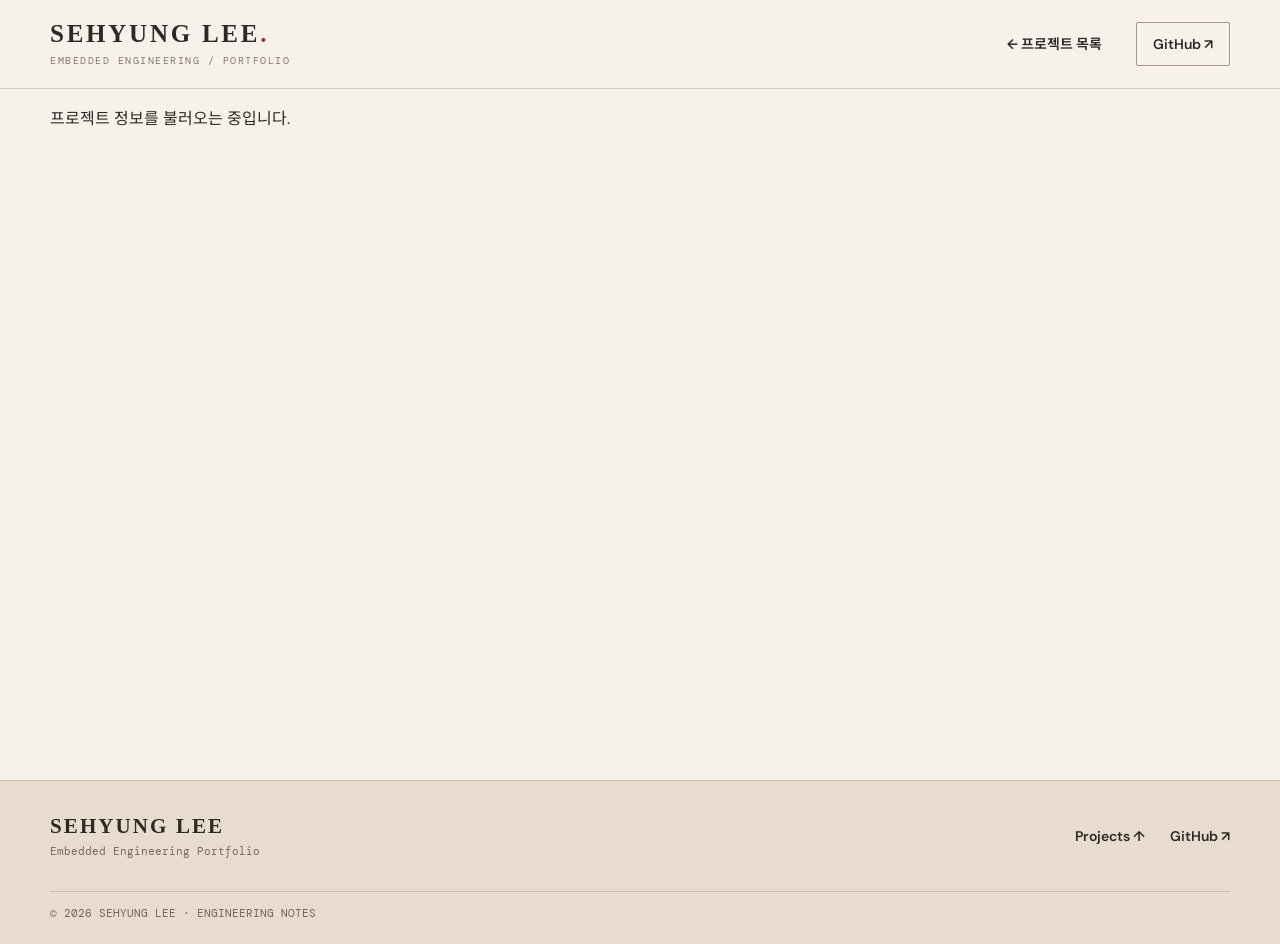
==== commit 2980d860: "Show FPGA SPI block diagram and reference FSM/protocol figures" ====
--- a/project.html
+++ b/project.html
@@ -337,9 +337,9 @@
     "type": "TEAM PROJECT",
     "kind": "standard",
     "status": "RTL 구현 · 계측 기록",
-    "image": "https://img.youtube.com/vi/Mx-o9LV8uck/maxresdefault.jpg",
+    "image": "images/fpga-spi-hardware-thumb.jpg",
     "imageFit": "cover",
-    "imageAlt": "Basys3 FPGA 두 대와 DHT11 HC-SR04 센서 회로 실물 시연",
+    "imageAlt": "두 대의 Basys3 FPGA와 DHT11 HC-SR04 센서 실물 구성",
     "signal": "DHT11 · HC-SR04 → SPI → FND / OLED / UART",
     "summary": "두 Basys3의 SPI Master–Slave 통신을 설계하고 온습도·거리 센서 데이터 수집과 표시, 오류 진단을 구현했습니다.",
     "role": "팀 프로젝트: SPI Slave · 센서 수집·연동 · 디버깅 (Master 포함 시스템 설계)",
@@ -350,17 +350,11 @@
       "UART / I²C"
     ],
     "overview": "Basys3 FPGA 2대를 SPI Master–Slave로 연결하는 센서 모니터링 팀 프로젝트입니다. Slave의 DHT11 온습도 및 HC-SR04 거리 측정값을 Master가 주소별로 읽고, 유효 샘플을 확정해 FND·OLED·UART로 출력하도록 설계했습니다. Master/Slave RTL과 실측 사진은 발표자료를 통해 기록했으며, 전체 프레임의 실제 데이터 정합성은 추가 계측이 필요합니다.",
-    "flow": "DHT11 · HC-SR04 → Slave Sensor FSM → SPI Slave (MISO) ↔ SPI Master (SCK / MOSI / CS_n) → Sample Commit → FND · OLED(I²C) · UART",
     "responsibilities": [
       "SPI Mode 0(CPOL=0, CPHA=0), MSB First, 주소 8비트 + 응답 8비트의 16클록 프레임 및 센서 주소 맵 설계",
       "DHT11 40비트 수신·체크섬 검증과 HC-SR04 TRIG/ECHO 거리 측정 FSM, 센서 값 SPI 응답 연동",
       "Self-Test(F0→A5, F1→5A), 중단 프레임과 오류 표시, 정상 샘플 유지 및 재진단·복구 조건 검토",
       "FND·OLED·UART 출력 경로와 오실로스코프를 이용한 SPI/I²C 신호 관찰 및 DHT11 갱신 지연 분석"
-    ],
-    "implementation": [
-      "Slave 측 RTL과 Testbench는 주소별 응답, Self-Test, MISO Hi-Z, 중단·재시작, 프레임 스냅샷을 검증하도록 구성했습니다. Master는 SPI 엔진과 시스템 FSM을 분리해 요청·수신·샘플 확정 과정을 관리합니다.",
-      "발표자료의 MOSI/MISO 및 OLED SCL 캡처에서는 신호 변화와 주기 특성을 관찰했습니다. 다만 SCK와 데이터의 동시 캡처, I²C ACK, 반복적인 실물 재연결 시험은 추가 검증 항목입니다.",
-      "참고 도면: https://raw.githubusercontent.com/leesee1393-ux/FPGA-SPI-microwave-temperature-and-humidity/main/Master_Slave_SPI_FSM.svg / https://raw.githubusercontent.com/leesee1393-ux/FPGA-SPI-microwave-temperature-and-humidity/main/SPI_Protocol_Presentation.svg"
     ],
     "problem": "DHT11 UART/FND 데이터 갱신 지연 발생 시 오실로스코프로 DATA 라인 변화를 확인하고 40비트 수신 및 체크섬, 입력 동기화 과정을 분석했습니다. 통신 오류는 F0/A5 및 F1/5A 고정 응답을 이용해 센서 오류와 구분하도록 설계했으며, 실제 보드 간 전체 주소·응답 판독과 자동 복구 실물 검증은 별도로 남아 있습니다.",
     "video": "https://youtu.be/Mx-o9LV8uck"
@@ -565,12 +559,12 @@
     <article><header class="project-hero"><p class="eyebrow">PROJECT NOTE / ${escape(p.label)} · ${escape(p.status)}</p><h1>${escape(p.title)}</h1><p class="repo-path">github.com/${escape(p.repo)}</p><p class="project-intro">${escape(p.summary)}</p>${tags(p)}<div class="card-actions"><a class="btn btn-primary" href="${github(p)}" target="_blank" rel="noopener noreferrer">GitHub 원본 코드 보기 ↗</a>${p.video?`<a class="btn btn-quiet" href="${escape(p.video)}" target="_blank" rel="noopener noreferrer">시연 영상 보기 ↗</a>`:''}<a class="btn btn-quiet" href="index.html#projects">← 목록으로</a></div></header>
     ${media(p,projects.indexOf(p)+1,'detail-figure')}
     <div class="detail-cols"><section><p class="eyebrow">01 / OVERVIEW</p><h2>어떤 프로젝트인가요?</h2><p>${escape(p.overview)}</p></section><aside class="role-panel"><h3>내가 담당한 부분</h3><p>${escape(p.role)}</p><div class="role-meta"><span>SOURCE REPOSITORY</span><strong>${escape(p.repo)}</strong></div><div class="role-meta"><span>STATUS</span><strong>${escape(p.status)}</strong></div></aside></div>
-    ${p.id === "fpga-spi" ? "<section class=\"detail-section\" data-mark=\"fpga-spi-hardware-anchor\"><p class=\"eyebrow\">PROJECT HARDWARE</p><h2>실물 사진 · 시연 영상</h2><figure style=\"margin:20px 0;border:1px solid var(--line);padding:12px;background:var(--paper)\"><a href=\"https://img.youtube.com/vi/Mx-o9LV8uck/hqdefault.jpg\" target=\"_blank\" rel=\"noopener noreferrer\"><img src=\"https://img.youtube.com/vi/Mx-o9LV8uck/hqdefault.jpg\" alt=\"Basys3 FPGA 두 대와 센서 시연 사진\" style=\"display:block;width:100%;height:auto\" loading=\"lazy\"></a><figcaption>두 Basys3 FPGA와 DHT11·HC-SR04 센서의 실물 시연 이미지 (YouTube 영상 미리보기)</figcaption></figure><p><a href=\"https://youtu.be/Mx-o9LV8uck\" target=\"_blank\" rel=\"noopener noreferrer\">동작 시연 영상 보기 ↗</a></p></section>" : ""}
+    ${p.id === "fpga-spi" ? "<section class=\"detail-section\" data-mark=\"fpga-spi-hardware-anchor\"><p class=\"eyebrow\">PROJECT HARDWARE</p><h2>실물 사진 · 시연 영상</h2><figure style=\"margin:20px 0;border:1px solid var(--line);padding:12px;background:var(--paper)\"><a href=\"images/fpga-spi-hardware-thumb.jpg\" target=\"_blank\" rel=\"noopener noreferrer\"><img src=\"images/fpga-spi-hardware-thumb.jpg\" alt=\"Basys3 FPGA 두 대와 센서 시연 사진\" style=\"display:block;width:100%;height:auto\" loading=\"lazy\"></a><figcaption>직접 촬영한 Basys3 FPGA 2대와 DHT11·HC-SR04 센서 실물 사진 (웹용 축소본)</figcaption></figure><p><a href=\"https://youtu.be/Mx-o9LV8uck\" target=\"_blank\" rel=\"noopener noreferrer\">동작 시연 영상 보기 ↗</a></p></section>" : ""}
     <section class="detail-sections"><p class="eyebrow">02 / IMPLEMENTATION</p><h2>구현 · 학습 항목</h2><ol class="detail-points">${p.responsibilities.map((s,i)=>`<li><span class="point-no">${String(i+1).padStart(2,'0')}</span><p>${escape(s)}</p></li>`).join('')}</ol></section>
-    <section class="detail-section"><p class="eyebrow">03 / SYSTEM FLOW</p><h2>동작 흐름</h2><div class="flow-text">${escape(p.flow)}</div><p>${p.implementation.map(escape).join(' ')}</p></section>
+    ${p.id === "fpga-spi" ? "" : `<section class="detail-section"><p class="eyebrow">03 / SYSTEM FLOW</p><h2>동작 흐름</h2><div class="flow-text">${escape(p.flow)}</div><p>${p.implementation.map(escape).join(' ')}</p></section>`}
     ${p.id === "fpga-stopwatch" ? "<section class=\"detail-section\"><p class=\"eyebrow\">PROJECT DIAGRAMS</p><h2>동작 흐름도 · Top Level 회로도</h2><figure style=\"margin:22px 0;border:1px solid var(--line);padding:12px;background:var(--paper)\"><a href=\"images/fpga-stopwatch-flow.webp\" target=\"_blank\" rel=\"noopener noreferrer\"><img src=\"images/fpga-stopwatch-flow.webp\" alt=\"분·초 시계, 스톱워치, 일시정지와 초기화 모드를 나타낸 동작 흐름도\" style=\"display:block;width:100%;height:auto\" loading=\"lazy\"></a><figcaption>시계·스톱워치 동작 흐름도 (제공된 설계 개념도, 클릭하면 크게 표시)</figcaption></figure><figure style=\"margin:22px 0;border:1px solid var(--line);padding:12px;background:var(--paper)\"><a href=\"images/fpga-stopwatch-top-level.webp\" target=\"_blank\" rel=\"noopener noreferrer\"><img src=\"images/fpga-stopwatch-top-level.webp\" alt=\"Vivado에서 확인한 FPGA Top Level 구조: btn_debouncer, tick_generator, main_controller, fnd_controller 모듈 연결\" style=\"display:block;width:100%;height:auto\" loading=\"lazy\"></a><figcaption>Vivado Top Level 회로도 — btn_debouncer · tick_generator · main_controller · fnd_controller (클릭하면 크게 표시)</figcaption></figure></section>" : ""}
     <section class="detail-section">${p.id === "fpga-microwave" ? '<p class="eyebrow">PROJECT DIAGRAMS</p><h2>FSM · Top Level 회로도</h2><figure style="margin:22px 0;border:1px solid var(--line);padding:12px;background:var(--paper)"><img src="https://raw.githubusercontent.com/leesee1393-ux/FPGA-Microwave-Oven-Controller/main/docs/images/fsm_diagram.svg" alt="전자레인지 동작 흐름 및 상태 전이 개념도" style="display:block;width:100%;height:auto" loading="lazy"><figcaption>FSM / 동작 흐름 개념도</figcaption></figure><figure style="margin:22px 0;border:1px solid var(--line);padding:12px;background:var(--paper)"><img src="images/fpga-microwave-top-level.svg" alt="FPGA 전자레인지 Top level 모듈 연결 개요" style="display:block;width:100%;height:auto" loading="lazy"><figcaption>Top level 모듈 연결 개요 (제공된 Vivado 화면 기반 재작성)</figcaption></figure>' : ""}</section>
-    ${p.id === "fpga-spi" ? "<section class=\"detail-section\" data-mark=\"fpga-spi-flow-anchor\"><p class=\"eyebrow\">PROJECT DIAGRAMS</p><h2>SPI Master–Slave 시스템 · 배선 흐름도</h2><figure style=\"margin:20px 0;border:1px solid var(--line);padding:12px;background:var(--paper)\"><a href=\"images/fpga-spi-wiring-clean.svg\" target=\"_blank\" rel=\"noopener noreferrer\"><img src=\"images/fpga-spi-wiring-clean.svg\" alt=\"두 Basys3의 SPI Master JA와 Slave JC 연결 신호 및 센서 주소 맵\" style=\"display:block;width:100%;height:auto\" loading=\"lazy\"></a><figcaption>SCK · MOSI · MISO · CS_n · 공통 GND, 센서 주소 맵</figcaption></figure><h2>Slave의 센서 수집</h2><figure style=\"margin:20px 0;border:1px solid var(--line);padding:12px;background:var(--paper)\"><img src=\"https://raw.githubusercontent.com/leesee1393-ux/FPGA-SPI-microwave-temperature-and-humidity/main/sim/sensor_fsm_preview/06_Sensor_FSM.png\" alt=\"DHT11·HC-SR04 센서 FSM\" style=\"display:block;width:100%;height:auto\" loading=\"lazy\"><figcaption>DHT11 및 HC-SR04 센서 제어 FSM</figcaption></figure></section>" : ""}
+    ${p.id === "fpga-spi" ? "<section class=\"detail-section\" data-mark=\"fpga-spi-flow-anchor\"><p class=\"eyebrow\">PROJECT DIAGRAMS</p><h2>SPI Master–Slave 시스템 · 배선 흐름도</h2><figure style="margin:20px 0;border:1px solid var(--line);padding:12px;background:var(--paper)"><a href="images/fpga-spi-system-block.svg" target="_blank" rel="noopener noreferrer"><img src="images/fpga-spi-system-block.svg" alt="DHT11 및 HC-SR04 센서에서 Slave Sensor FSM, SPI Slave, SPI Master, Sample Commit을 거쳐 FND OLED I²C UART로 출력되는 시스템 블록 다이어그램" style="display:block;width:100%;height:auto" loading="lazy"></a><figcaption>전체 시스템 블록 다이어그램 — DHT11 · HC-SR04 → Slave Sensor FSM → SPI Slave (MISO) ↔ SPI Master (SCK / MOSI / CS_n) → Sample Commit → FND · OLED(I²C) · UART</figcaption></figure><h2>Master–Slave SPI FSM · 프로토콜</h2><figure style="margin:20px 0;border:1px solid var(--line);padding:12px;background:var(--paper)"><a href="https://raw.githubusercontent.com/leesee1393-ux/FPGA-SPI-microwave-temperature-and-humidity/main/Master_Slave_SPI_FSM.svg" target="_blank" rel="noopener noreferrer"><img src="https://raw.githubusercontent.com/leesee1393-ux/FPGA-SPI-microwave-temperature-and-humidity/main/Master_Slave_SPI_FSM.svg" alt="Master와 Slave의 SPI 통합 FSM 단계별 상태 전이" style="display:block;width:100%;height:auto" loading="lazy"></a><figcaption>Master–Slave SPI 통합 FSM</figcaption></figure><figure style="margin:20px 0;border:1px solid var(--line);padding:12px;background:var(--paper)"><a href="https://raw.githubusercontent.com/leesee1393-ux/FPGA-SPI-microwave-temperature-and-humidity/main/SPI_Protocol_Presentation.svg" target="_blank" rel="noopener noreferrer"><img src="https://raw.githubusercontent.com/leesee1393-ux/FPGA-SPI-microwave-temperature-and-humidity/main/SPI_Protocol_Presentation.svg" alt="SPI Mode 0 기반 주소 8비트 응답 8비트 통신 프로토콜" style="display:block;width:100%;height:auto" loading="lazy"></a><figcaption>SPI 통신 프로토콜 — Mode 0 · 1 MHz · 16 clocks</figcaption></figure><figure style=\"margin:20px 0;border:1px solid var(--line);padding:12px;background:var(--paper)\"><a href=\"images/fpga-spi-wiring-clean.svg\" target=\"_blank\" rel=\"noopener noreferrer\"><img src=\"images/fpga-spi-wiring-clean.svg\" alt=\"두 Basys3의 SPI Master JA와 Slave JC 연결 신호 및 센서 주소 맵\" style=\"display:block;width:100%;height:auto\" loading=\"lazy\"></a><figcaption>SCK · MOSI · MISO · CS_n · 공통 GND, 센서 주소 맵</figcaption></figure><h2>Slave의 센서 수집</h2><figure style=\"margin:20px 0;border:1px solid var(--line);padding:12px;background:var(--paper)\"><img src=\"https://raw.githubusercontent.com/leesee1393-ux/FPGA-SPI-microwave-temperature-and-humidity/main/sim/sensor_fsm_preview/06_Sensor_FSM.png\" alt=\"DHT11·HC-SR04 센서 FSM\" style=\"display:block;width:100%;height:auto\" loading=\"lazy\"><figcaption>DHT11 및 HC-SR04 센서 제어 FSM</figcaption></figure></section>" : ""}
     <section class="detail-section"><p class="eyebrow">04 / TROUBLESHOOTING · NOTES</p><h2>문제 해결 및 기록</h2>${p.id === "fpga-stopwatch" ? '<figure style="margin:20px 0 25px;border:1px solid var(--line);background:var(--paper);padding:12px"><img src="images/fpga-stopwatch-troubleshooting.svg" alt="FSM Multi-Driver 및 시간 카운터 설계 오류: 수정 전후 코드와 원인·해결 비교" style="display:block;width:100%;height:auto" loading="lazy"><figcaption style="font-size:12px;color:var(--quiet);margin-top:10px">FSM 및 시간 카운터 오류의 원인과 수정 전후 비교</figcaption></figure>' : ""}<p>${escape(p.problem).replace(/\n\n/g, '</p><p>')}</p>${p.id === "vision-tracker" ? "<div class=\"extra-trouble vision-note\"><div class=\"extra-trouble-header\"><span>FIELD NOTE / PAN·TILT CONTROL</span><a href=\"https://github.com/Vision-Tracker-Project/Vision_Tracker_Project/blob/main/NOTION_TROUBLESHOOTING/06_%ED%8C%AC%ED%8B%B8%ED%8A%B8_%EC%A7%84%EB%8F%99_%EC%96%B5%EC%A0%9C%EC%99%80_%EC%96%BC%EA%B5%B4_%EB%B0%A9%ED%96%A5_%EC%A0%9C%EC%96%B4.md\" target=\"_blank\" rel=\"noopener noreferrer\">GitHub 원문 보기 ↗</a></div><div class=\"extra-trouble-body\"><h3>인물 박스와 Pose 흔들림으로 인한 팬·틸트 진동 억제</h3><h4>초기 문제</h4><p>처음에는 추적 기준점을 다음 순서로 선택했다.</p><ol><li>두 어깨의 중간점</li><li>두 골반의 중간점</li><li>인물 박스 중앙</li></ol><p>Pose 키포인트 신뢰도가 임계값 근처에서 바뀌면 기준점이 어깨·골반·박스 중앙 사이를 오갔다. 사람이 가만히 있어도 빨간 십자선이 크게 이동했고 카메라가 이를 따라 진동했다.</p><p>인물 박스 중앙만 사용하는 방법도 검토했지만, 검출 박스 자체가 매 프레임 흔들리기 때문에 중앙점도 계속 움직였다.</p><h4>안전 영역 제어</h4><p>사람을 항상 화면 정중앙에 맞추는 대신, 인물 박스를 화면 안의 안전 영역에 유지하는 방식으로 변경했다.</p><ul><li>최근 3개 인물 박스의 중앙값 사용</li><li>팬 이동 시작: 박스가 화면 좌우 22% 경계를 넘을 때</li><li>팬 이동 종료: 박스가 좌우 30% 안쪽으로 복귀할 때</li><li>팬 방향 판단: 2프레임 연속 경계 초과</li><li>박스가 양쪽 경계를 동시에 넘을 정도로 크면 해당 축을 움직이지 않음</li></ul><p>시작 경계와 종료 경계를 다르게 둬 경계 주변에서 서보가 반복해서 켜지고 꺼지는 현상을 줄였다.</p><h4>명령 누적으로 인한 좌우 진동</h4><p>AI는 약 25 FPS로 동작하지만 UART는 0.1초마다 전송했다. 과거에는 매 AI 프레임에서 각도를 변경해 전송 사이에 2~3번의 각도 변화가 누적될 수 있었다. 한 프레임당 최대 4도라면 실제 서보에는 한 번에 8~12도 변화가 전달돼 목표 영역을 지나칠 수 있었다.</p><p>다음과 같이 수정했다.</p><ul><li>각도 계산도 실제 UART 전송 가능 시점에만 한 번 수행</li><li>한 번의 최대 각도 이동: 2도</li><li>안전 영역 복귀 또는 방향 전환 후 정착 시간: 300ms</li><li>UART가 연결되지 않았을 때 내부 각도 누적 금지</li></ul><p>경계 확인 프레임 수를 무조건 늘리는 방법은 출발을 늦출 뿐, 움직이기 시작한 뒤의 오버슈트를 해결하지 못한다. 명령 주기와 각도 계산 주기를 맞추는 것이 핵심이다.</p><h4>틸트의 얼굴 방향 제어</h4><p>전신 박스 중앙을 틸트 목표로 사용하면 카메라가 사람의 배나 골반을 향해 시연성이 떨어졌다. 별도의 얼굴 모델을 추가하지 않고 인물 박스 높이로 얼굴 위치를 추정하도록 변경했다.</p><ul><li>추정 얼굴 위치: 인물 박스 상단에서 전체 높이의 약 10% 지점</li><li>틸트 이동 시작: 추정 얼굴이 화면 높이의 22~42% 범위를 벗어남</li><li>틸트 이동 종료: 추정 얼굴이 화면 높이의 28~36%에 들어옴</li><li>틸트 방향 판단: 3프레임 연속 범위 초과</li></ul><p>빨간 십자선은 안정화된 추정 얼굴 위치를 표시한다. 팬 제어는 인물 박스 좌우 경계를 사용하고, 틸트 제어는 추정 얼굴의 화면상 높이를 사용한다.</p><h4>주요 조정값</h4><p>환경에 맞춰 다음 값을 조정한다.</p><ul><li>팬이 너무 늦게 반응함: 팬 시작 경계를 더 안쪽으로 이동</li><li>팬이 순간적인 박스 튐에 반응함: 팬 확인 프레임 증가</li><li>카메라가 목표를 지나침: 최대 이동 각도 또는 gain 감소</li><li>방향 전환 후 진동함: 정착 시간 증가</li><li>얼굴이 화면에서 너무 높거나 낮음: 얼굴 복귀 범위 조정</li><li>추정 얼굴점이 부정확함: 인물 박스 높이 대비 얼굴 비율 조정</li></ul></div></div>" : ""}${p.id === "linux-fan" ? "<div class=\"extra-trouble linux-fan-note\">\n<div class=\"extra-trouble-header\"><span>FIELD NOTE / SYSTEM INTEGRATION</span><a href=\"https://github.com/twotwoship/Linux_fan\" target=\"_blank\" rel=\"noopener noreferrer\">GitHub 프로젝트 보기 ↗</a></div>\n<div class=\"extra-trouble-body\">\n<h3>핀·전원·타이밍과 모듈 간 데이터 규약을 맞춘 통합 디버깅</h3>\n<p>Jetson Orin Nano에 모터, 로터리 엔코더, BMP180, LCD, FND, LED Bar를 연결하면서 개별 모듈 테스트와 전체 애플리케이션 통합 실행의 동작이 다르게 나타났습니다. 모터 드라이버·FND 타이머 드라이버 담당으로 PWM 출력, 장치 파일 연동, 타이머 로직을 점검하고, 다른 장치의 담당 팀원들과 입력·전원·상태값 인터페이스를 함께 확인했습니다.</p>\n<figure class=\"extra-trouble-diagram original-evidence\"><a href=\"images/linux-fan-troubleshooting-original.webp\" target=\"_blank\" rel=\"noopener noreferrer\" title=\"트러블슈팅 원본 이미지 크게 보기\"><img loading=\"lazy\" src=\"images/linux-fan-troubleshooting-original.webp\" alt=\"Linux Smart Fan 실제 통합 디버깅 발표 이미지: 엔코더 입력 파형, LCD I2C 출력, 타이머 로그, LED Duty 매핑 코드\"></a><figcaption>실제 통합 디버깅 자료 — 엔코더 신호, LCD·I²C, 타이머 동작, Duty·LED 단계 매핑을 파형·로그·코드와 함께 정리했습니다. <a href=\"images/linux-fan-troubleshooting-original.webp\" target=\"_blank\" rel=\"noopener noreferrer\">원본 이미지 크게 보기 ↗</a></figcaption></figure>\n<div class=\"extra-trouble-cases\">\n<article><span class=\"case-number\">01 / GPIO SIGNAL</span><h4>엔코더 입력 이상</h4><p><strong>증상</strong> 로터리 엔코더의 방향·입력 판단이 기대와 다르게 동작했습니다.</p><p><strong>분석·조치</strong> 입력 전압과 S1/S2 파형을 오실로스코프로 확인하고, 입력 극성이 제어 로직과 맞도록 NPN 반전 회로를 추가했습니다.</p></article>\n<article><span class=\"case-number\">02 / POWER · I²C</span><h4>LCD·I²C 출력 영향</h4><p><strong>증상</strong> 통합 연결 상태에서 LCD 표시 및 I²C 관련 동작에 문제가 나타났습니다.</p><p><strong>분석·조치</strong> 장치별 전원 공급 조건을 재점검하고 외부 전원을 사용하면서 각 모듈이 공통 GND를 공유하는지 확인했습니다.</p></article>\n<article><span class=\"case-number\">03 / TIMER · APPLICATION</span><h4>통합 실행 시 타이머 미동작</h4><p><strong>증상</strong> 개별 장치 테스트와 달리 통합 애플리케이션에서 카운트다운 또는 타이머 종료 처리가 기대대로 수행되지 않았습니다.</p><p><strong>분석·조치</strong> 타이머 종료 조건과 모드 범위 비교식을 점검하고, 남은 시간·상태값을 로그로 추적하여 조건 분기를 재검토했습니다.</p></article>\n<article><span class=\"case-number\">04 / SHARED SYMBOLS</span><h4>팬 Duty와 LED 표시 단계 불일치</h4><p><strong>증상</strong> 팬 속도 단계와 LED Bar에 전달되는 표시 단계가 일치하지 않았습니다.</p><p><strong>분석·조치</strong> 모듈에서 공유하는 Duty 정의와 LED 개수 변환 함수를 비교하고, OFF/70/80/90/100%를 각각 0/1/3/5/7개 LED에 대응하도록 값 매핑을 정리했습니다.</p></article>\n</div>\n<p class=\"trouble-takeaway\"><strong>배운 점</strong> Linux 디바이스 드라이버 통합에서는 단일 모듈의 정상 동작만으로 시스템 동작을 보장할 수 없습니다. GPIO 신호 극성, 전원·GND, 타이머 상태 전이, 공유 상수의 의미를 모듈 사이에서 일치시키는 검증이 중요하다는 점을 확인했습니다.</p>\n</div></div>" : ""}</section>
     <div class="bottom-cta"><div><p>NEXT PROJECT / FIELD NOTES</p><a class="next-link" href="${url(next)}">${escape(next.title)} ↗</a></div><a class="btn btn-quiet" href="index.html#projects">전체 프로젝트로 돌아가기 ↗</a></div></article>`;
   }
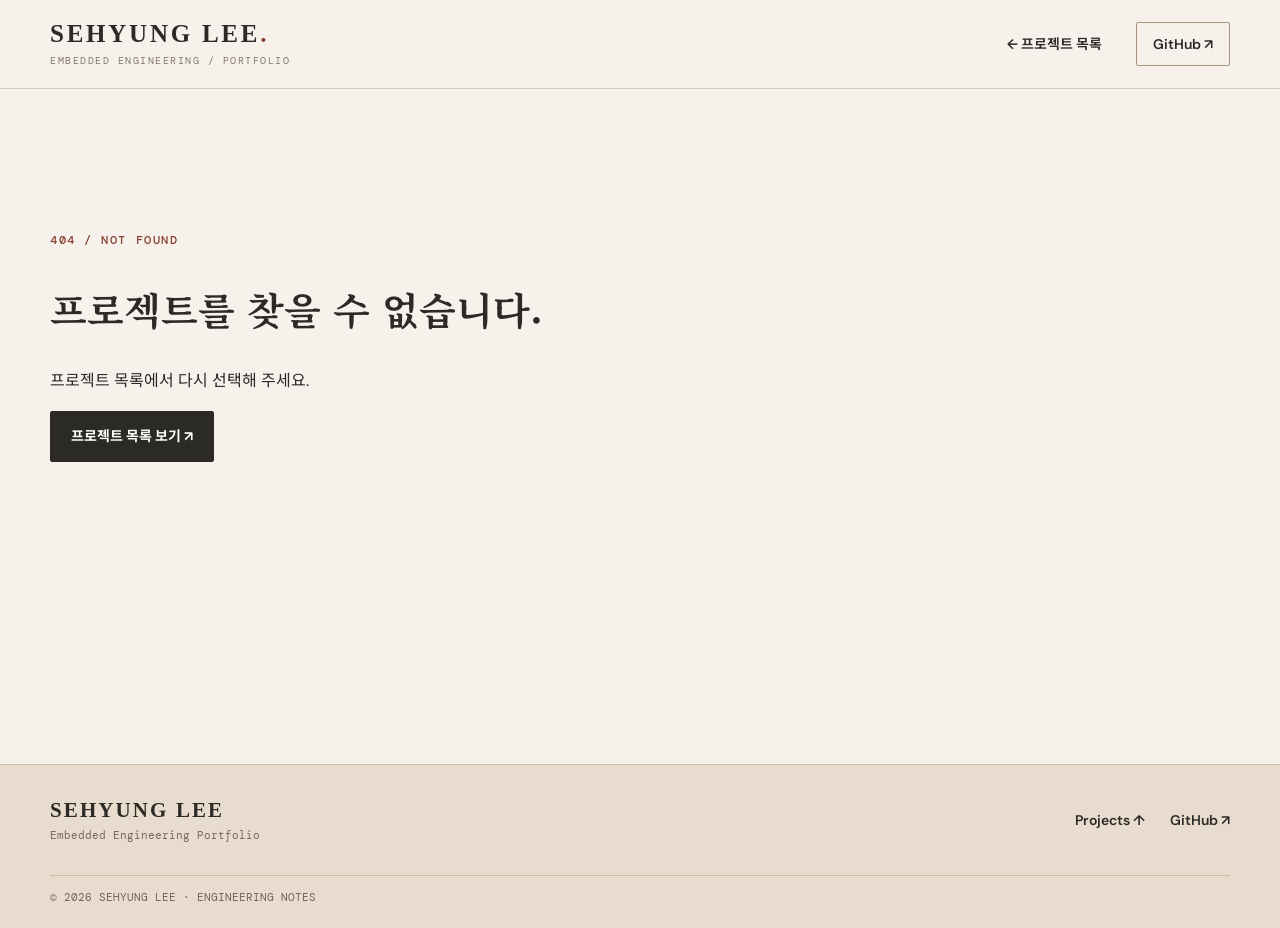
==== commit 93213207: "Fix JavaScript string escaping preventing project detail rendering" ====
--- a/project.html
+++ b/project.html
@@ -337,7 +337,7 @@
     "type": "TEAM PROJECT",
     "kind": "standard",
     "status": "RTL 구현 · 계측 기록",
-    "image": "images/fpga-spi-hardware-thumb.jpg",
+    "image": "images/fpga-spi-hardware-thumb-v2.jpg",
     "imageFit": "cover",
     "imageAlt": "두 대의 Basys3 FPGA와 DHT11 HC-SR04 센서 실물 구성",
     "signal": "DHT11 · HC-SR04 → SPI → FND / OLED / UART",
@@ -559,12 +559,12 @@
     <article><header class="project-hero"><p class="eyebrow">PROJECT NOTE / ${escape(p.label)} · ${escape(p.status)}</p><h1>${escape(p.title)}</h1><p class="repo-path">github.com/${escape(p.repo)}</p><p class="project-intro">${escape(p.summary)}</p>${tags(p)}<div class="card-actions"><a class="btn btn-primary" href="${github(p)}" target="_blank" rel="noopener noreferrer">GitHub 원본 코드 보기 ↗</a>${p.video?`<a class="btn btn-quiet" href="${escape(p.video)}" target="_blank" rel="noopener noreferrer">시연 영상 보기 ↗</a>`:''}<a class="btn btn-quiet" href="index.html#projects">← 목록으로</a></div></header>
     ${media(p,projects.indexOf(p)+1,'detail-figure')}
     <div class="detail-cols"><section><p class="eyebrow">01 / OVERVIEW</p><h2>어떤 프로젝트인가요?</h2><p>${escape(p.overview)}</p></section><aside class="role-panel"><h3>내가 담당한 부분</h3><p>${escape(p.role)}</p><div class="role-meta"><span>SOURCE REPOSITORY</span><strong>${escape(p.repo)}</strong></div><div class="role-meta"><span>STATUS</span><strong>${escape(p.status)}</strong></div></aside></div>
-    ${p.id === "fpga-spi" ? "<section class=\"detail-section\" data-mark=\"fpga-spi-hardware-anchor\"><p class=\"eyebrow\">PROJECT HARDWARE</p><h2>실물 사진 · 시연 영상</h2><figure style=\"margin:20px 0;border:1px solid var(--line);padding:12px;background:var(--paper)\"><a href=\"images/fpga-spi-hardware-thumb.jpg\" target=\"_blank\" rel=\"noopener noreferrer\"><img src=\"images/fpga-spi-hardware-thumb.jpg\" alt=\"Basys3 FPGA 두 대와 센서 시연 사진\" style=\"display:block;width:100%;height:auto\" loading=\"lazy\"></a><figcaption>직접 촬영한 Basys3 FPGA 2대와 DHT11·HC-SR04 센서 실물 사진 (웹용 축소본)</figcaption></figure><p><a href=\"https://youtu.be/Mx-o9LV8uck\" target=\"_blank\" rel=\"noopener noreferrer\">동작 시연 영상 보기 ↗</a></p></section>" : ""}
+    ${p.id === "fpga-spi" ? "<section class=\"detail-section\" data-mark=\"fpga-spi-hardware-anchor\"><p class=\"eyebrow\">PROJECT HARDWARE</p><h2>실물 사진 · 시연 영상</h2><figure style=\"margin:20px 0;border:1px solid var(--line);padding:12px;background:var(--paper)\"><a href=\"images/fpga-spi-hardware-thumb-v2.jpg\" target=\"_blank\" rel=\"noopener noreferrer\"><img src=\"images/fpga-spi-hardware-thumb-v2.jpg\" alt=\"Basys3 FPGA 두 대와 센서 시연 사진\" style=\"display:block;width:100%;height:auto\" loading=\"lazy\"></a><figcaption>직접 촬영한 Basys3 FPGA 2대와 DHT11·HC-SR04 센서 실물 사진 (웹용 축소본)</figcaption></figure><p><a href=\"https://youtu.be/Mx-o9LV8uck\" target=\"_blank\" rel=\"noopener noreferrer\">동작 시연 영상 보기 ↗</a></p></section>" : ""}
     <section class="detail-sections"><p class="eyebrow">02 / IMPLEMENTATION</p><h2>구현 · 학습 항목</h2><ol class="detail-points">${p.responsibilities.map((s,i)=>`<li><span class="point-no">${String(i+1).padStart(2,'0')}</span><p>${escape(s)}</p></li>`).join('')}</ol></section>
     ${p.id === "fpga-spi" ? "" : `<section class="detail-section"><p class="eyebrow">03 / SYSTEM FLOW</p><h2>동작 흐름</h2><div class="flow-text">${escape(p.flow)}</div><p>${p.implementation.map(escape).join(' ')}</p></section>`}
     ${p.id === "fpga-stopwatch" ? "<section class=\"detail-section\"><p class=\"eyebrow\">PROJECT DIAGRAMS</p><h2>동작 흐름도 · Top Level 회로도</h2><figure style=\"margin:22px 0;border:1px solid var(--line);padding:12px;background:var(--paper)\"><a href=\"images/fpga-stopwatch-flow.webp\" target=\"_blank\" rel=\"noopener noreferrer\"><img src=\"images/fpga-stopwatch-flow.webp\" alt=\"분·초 시계, 스톱워치, 일시정지와 초기화 모드를 나타낸 동작 흐름도\" style=\"display:block;width:100%;height:auto\" loading=\"lazy\"></a><figcaption>시계·스톱워치 동작 흐름도 (제공된 설계 개념도, 클릭하면 크게 표시)</figcaption></figure><figure style=\"margin:22px 0;border:1px solid var(--line);padding:12px;background:var(--paper)\"><a href=\"images/fpga-stopwatch-top-level.webp\" target=\"_blank\" rel=\"noopener noreferrer\"><img src=\"images/fpga-stopwatch-top-level.webp\" alt=\"Vivado에서 확인한 FPGA Top Level 구조: btn_debouncer, tick_generator, main_controller, fnd_controller 모듈 연결\" style=\"display:block;width:100%;height:auto\" loading=\"lazy\"></a><figcaption>Vivado Top Level 회로도 — btn_debouncer · tick_generator · main_controller · fnd_controller (클릭하면 크게 표시)</figcaption></figure></section>" : ""}
     <section class="detail-section">${p.id === "fpga-microwave" ? '<p class="eyebrow">PROJECT DIAGRAMS</p><h2>FSM · Top Level 회로도</h2><figure style="margin:22px 0;border:1px solid var(--line);padding:12px;background:var(--paper)"><img src="https://raw.githubusercontent.com/leesee1393-ux/FPGA-Microwave-Oven-Controller/main/docs/images/fsm_diagram.svg" alt="전자레인지 동작 흐름 및 상태 전이 개념도" style="display:block;width:100%;height:auto" loading="lazy"><figcaption>FSM / 동작 흐름 개념도</figcaption></figure><figure style="margin:22px 0;border:1px solid var(--line);padding:12px;background:var(--paper)"><img src="images/fpga-microwave-top-level.svg" alt="FPGA 전자레인지 Top level 모듈 연결 개요" style="display:block;width:100%;height:auto" loading="lazy"><figcaption>Top level 모듈 연결 개요 (제공된 Vivado 화면 기반 재작성)</figcaption></figure>' : ""}</section>
-    ${p.id === "fpga-spi" ? "<section class=\"detail-section\" data-mark=\"fpga-spi-flow-anchor\"><p class=\"eyebrow\">PROJECT DIAGRAMS</p><h2>SPI Master–Slave 시스템 · 배선 흐름도</h2><figure style="margin:20px 0;border:1px solid var(--line);padding:12px;background:var(--paper)"><a href="images/fpga-spi-system-block.svg" target="_blank" rel="noopener noreferrer"><img src="images/fpga-spi-system-block.svg" alt="DHT11 및 HC-SR04 센서에서 Slave Sensor FSM, SPI Slave, SPI Master, Sample Commit을 거쳐 FND OLED I²C UART로 출력되는 시스템 블록 다이어그램" style="display:block;width:100%;height:auto" loading="lazy"></a><figcaption>전체 시스템 블록 다이어그램 — DHT11 · HC-SR04 → Slave Sensor FSM → SPI Slave (MISO) ↔ SPI Master (SCK / MOSI / CS_n) → Sample Commit → FND · OLED(I²C) · UART</figcaption></figure><h2>Master–Slave SPI FSM · 프로토콜</h2><figure style="margin:20px 0;border:1px solid var(--line);padding:12px;background:var(--paper)"><a href="https://raw.githubusercontent.com/leesee1393-ux/FPGA-SPI-microwave-temperature-and-humidity/main/Master_Slave_SPI_FSM.svg" target="_blank" rel="noopener noreferrer"><img src="https://raw.githubusercontent.com/leesee1393-ux/FPGA-SPI-microwave-temperature-and-humidity/main/Master_Slave_SPI_FSM.svg" alt="Master와 Slave의 SPI 통합 FSM 단계별 상태 전이" style="display:block;width:100%;height:auto" loading="lazy"></a><figcaption>Master–Slave SPI 통합 FSM</figcaption></figure><figure style="margin:20px 0;border:1px solid var(--line);padding:12px;background:var(--paper)"><a href="https://raw.githubusercontent.com/leesee1393-ux/FPGA-SPI-microwave-temperature-and-humidity/main/SPI_Protocol_Presentation.svg" target="_blank" rel="noopener noreferrer"><img src="https://raw.githubusercontent.com/leesee1393-ux/FPGA-SPI-microwave-temperature-and-humidity/main/SPI_Protocol_Presentation.svg" alt="SPI Mode 0 기반 주소 8비트 응답 8비트 통신 프로토콜" style="display:block;width:100%;height:auto" loading="lazy"></a><figcaption>SPI 통신 프로토콜 — Mode 0 · 1 MHz · 16 clocks</figcaption></figure><figure style=\"margin:20px 0;border:1px solid var(--line);padding:12px;background:var(--paper)\"><a href=\"images/fpga-spi-wiring-clean.svg\" target=\"_blank\" rel=\"noopener noreferrer\"><img src=\"images/fpga-spi-wiring-clean.svg\" alt=\"두 Basys3의 SPI Master JA와 Slave JC 연결 신호 및 센서 주소 맵\" style=\"display:block;width:100%;height:auto\" loading=\"lazy\"></a><figcaption>SCK · MOSI · MISO · CS_n · 공통 GND, 센서 주소 맵</figcaption></figure><h2>Slave의 센서 수집</h2><figure style=\"margin:20px 0;border:1px solid var(--line);padding:12px;background:var(--paper)\"><img src=\"https://raw.githubusercontent.com/leesee1393-ux/FPGA-SPI-microwave-temperature-and-humidity/main/sim/sensor_fsm_preview/06_Sensor_FSM.png\" alt=\"DHT11·HC-SR04 센서 FSM\" style=\"display:block;width:100%;height:auto\" loading=\"lazy\"><figcaption>DHT11 및 HC-SR04 센서 제어 FSM</figcaption></figure></section>" : ""}
+    ${p.id === "fpga-spi" ? "<section class=\"detail-section\" data-mark=\"fpga-spi-flow-anchor\"><p class=\"eyebrow\">PROJECT DIAGRAMS</p><h2>SPI Master–Slave 시스템 · 배선 흐름도</h2><figure style=\"margin:20px 0;border:1px solid var(--line);padding:12px;background:var(--paper)\"><a href=\"images/fpga-spi-system-block.svg\" target=\"_blank\" rel=\"noopener noreferrer\"><img src=\"images/fpga-spi-system-block.svg\" alt=\"DHT11 및 HC-SR04 센서에서 Slave Sensor FSM, SPI Slave, SPI Master, Sample Commit을 거쳐 FND OLED I²C UART로 출력되는 시스템 블록 다이어그램\" style=\"display:block;width:100%;height:auto\" loading=\"lazy\"></a><figcaption>전체 시스템 블록 다이어그램 — DHT11 · HC-SR04 → Slave Sensor FSM → SPI Slave (MISO) ↔ SPI Master (SCK / MOSI / CS_n) → Sample Commit → FND · OLED(I²C) · UART</figcaption></figure><h2>Master–Slave SPI FSM · 프로토콜</h2><figure style=\"margin:20px 0;border:1px solid var(--line);padding:12px;background:var(--paper)\"><a href=\"https://raw.githubusercontent.com/leesee1393-ux/FPGA-SPI-microwave-temperature-and-humidity/main/Master_Slave_SPI_FSM.svg\" target=\"_blank\" rel=\"noopener noreferrer\"><img src=\"https://raw.githubusercontent.com/leesee1393-ux/FPGA-SPI-microwave-temperature-and-humidity/main/Master_Slave_SPI_FSM.svg\" alt=\"Master와 Slave의 SPI 통합 FSM 단계별 상태 전이\" style=\"display:block;width:100%;height:auto\" loading=\"lazy\"></a><figcaption>Master–Slave SPI 통합 FSM</figcaption></figure><figure style=\"margin:20px 0;border:1px solid var(--line);padding:12px;background:var(--paper)\"><a href=\"https://raw.githubusercontent.com/leesee1393-ux/FPGA-SPI-microwave-temperature-and-humidity/main/SPI_Protocol_Presentation.svg\" target=\"_blank\" rel=\"noopener noreferrer\"><img src=\"https://raw.githubusercontent.com/leesee1393-ux/FPGA-SPI-microwave-temperature-and-humidity/main/SPI_Protocol_Presentation.svg\" alt=\"SPI Mode 0 기반 주소 8비트 응답 8비트 통신 프로토콜\" style=\"display:block;width:100%;height:auto\" loading=\"lazy\"></a><figcaption>SPI 통신 프로토콜 — Mode 0 · 1 MHz · 16 clocks</figcaption></figure><figure style=\"margin:20px 0;border:1px solid var(--line);padding:12px;background:var(--paper)\"><a href=\"images/fpga-spi-wiring-clean.svg\" target=\"_blank\" rel=\"noopener noreferrer\"><img src=\"images/fpga-spi-wiring-clean.svg\" alt=\"두 Basys3의 SPI Master JA와 Slave JC 연결 신호 및 센서 주소 맵\" style=\"display:block;width:100%;height:auto\" loading=\"lazy\"></a><figcaption>SCK · MOSI · MISO · CS_n · 공통 GND, 센서 주소 맵</figcaption></figure><h2>Slave의 센서 수집</h2><figure style=\"margin:20px 0;border:1px solid var(--line);padding:12px;background:var(--paper)\"><img src=\"https://raw.githubusercontent.com/leesee1393-ux/FPGA-SPI-microwave-temperature-and-humidity/main/sim/sensor_fsm_preview/06_Sensor_FSM.png\" alt=\"DHT11·HC-SR04 센서 FSM\" style=\"display:block;width:100%;height:auto\" loading=\"lazy\"><figcaption>DHT11 및 HC-SR04 센서 제어 FSM</figcaption></figure></section>" : ""}
     <section class="detail-section"><p class="eyebrow">04 / TROUBLESHOOTING · NOTES</p><h2>문제 해결 및 기록</h2>${p.id === "fpga-stopwatch" ? '<figure style="margin:20px 0 25px;border:1px solid var(--line);background:var(--paper);padding:12px"><img src="images/fpga-stopwatch-troubleshooting.svg" alt="FSM Multi-Driver 및 시간 카운터 설계 오류: 수정 전후 코드와 원인·해결 비교" style="display:block;width:100%;height:auto" loading="lazy"><figcaption style="font-size:12px;color:var(--quiet);margin-top:10px">FSM 및 시간 카운터 오류의 원인과 수정 전후 비교</figcaption></figure>' : ""}<p>${escape(p.problem).replace(/\n\n/g, '</p><p>')}</p>${p.id === "vision-tracker" ? "<div class=\"extra-trouble vision-note\"><div class=\"extra-trouble-header\"><span>FIELD NOTE / PAN·TILT CONTROL</span><a href=\"https://github.com/Vision-Tracker-Project/Vision_Tracker_Project/blob/main/NOTION_TROUBLESHOOTING/06_%ED%8C%AC%ED%8B%B8%ED%8A%B8_%EC%A7%84%EB%8F%99_%EC%96%B5%EC%A0%9C%EC%99%80_%EC%96%BC%EA%B5%B4_%EB%B0%A9%ED%96%A5_%EC%A0%9C%EC%96%B4.md\" target=\"_blank\" rel=\"noopener noreferrer\">GitHub 원문 보기 ↗</a></div><div class=\"extra-trouble-body\"><h3>인물 박스와 Pose 흔들림으로 인한 팬·틸트 진동 억제</h3><h4>초기 문제</h4><p>처음에는 추적 기준점을 다음 순서로 선택했다.</p><ol><li>두 어깨의 중간점</li><li>두 골반의 중간점</li><li>인물 박스 중앙</li></ol><p>Pose 키포인트 신뢰도가 임계값 근처에서 바뀌면 기준점이 어깨·골반·박스 중앙 사이를 오갔다. 사람이 가만히 있어도 빨간 십자선이 크게 이동했고 카메라가 이를 따라 진동했다.</p><p>인물 박스 중앙만 사용하는 방법도 검토했지만, 검출 박스 자체가 매 프레임 흔들리기 때문에 중앙점도 계속 움직였다.</p><h4>안전 영역 제어</h4><p>사람을 항상 화면 정중앙에 맞추는 대신, 인물 박스를 화면 안의 안전 영역에 유지하는 방식으로 변경했다.</p><ul><li>최근 3개 인물 박스의 중앙값 사용</li><li>팬 이동 시작: 박스가 화면 좌우 22% 경계를 넘을 때</li><li>팬 이동 종료: 박스가 좌우 30% 안쪽으로 복귀할 때</li><li>팬 방향 판단: 2프레임 연속 경계 초과</li><li>박스가 양쪽 경계를 동시에 넘을 정도로 크면 해당 축을 움직이지 않음</li></ul><p>시작 경계와 종료 경계를 다르게 둬 경계 주변에서 서보가 반복해서 켜지고 꺼지는 현상을 줄였다.</p><h4>명령 누적으로 인한 좌우 진동</h4><p>AI는 약 25 FPS로 동작하지만 UART는 0.1초마다 전송했다. 과거에는 매 AI 프레임에서 각도를 변경해 전송 사이에 2~3번의 각도 변화가 누적될 수 있었다. 한 프레임당 최대 4도라면 실제 서보에는 한 번에 8~12도 변화가 전달돼 목표 영역을 지나칠 수 있었다.</p><p>다음과 같이 수정했다.</p><ul><li>각도 계산도 실제 UART 전송 가능 시점에만 한 번 수행</li><li>한 번의 최대 각도 이동: 2도</li><li>안전 영역 복귀 또는 방향 전환 후 정착 시간: 300ms</li><li>UART가 연결되지 않았을 때 내부 각도 누적 금지</li></ul><p>경계 확인 프레임 수를 무조건 늘리는 방법은 출발을 늦출 뿐, 움직이기 시작한 뒤의 오버슈트를 해결하지 못한다. 명령 주기와 각도 계산 주기를 맞추는 것이 핵심이다.</p><h4>틸트의 얼굴 방향 제어</h4><p>전신 박스 중앙을 틸트 목표로 사용하면 카메라가 사람의 배나 골반을 향해 시연성이 떨어졌다. 별도의 얼굴 모델을 추가하지 않고 인물 박스 높이로 얼굴 위치를 추정하도록 변경했다.</p><ul><li>추정 얼굴 위치: 인물 박스 상단에서 전체 높이의 약 10% 지점</li><li>틸트 이동 시작: 추정 얼굴이 화면 높이의 22~42% 범위를 벗어남</li><li>틸트 이동 종료: 추정 얼굴이 화면 높이의 28~36%에 들어옴</li><li>틸트 방향 판단: 3프레임 연속 범위 초과</li></ul><p>빨간 십자선은 안정화된 추정 얼굴 위치를 표시한다. 팬 제어는 인물 박스 좌우 경계를 사용하고, 틸트 제어는 추정 얼굴의 화면상 높이를 사용한다.</p><h4>주요 조정값</h4><p>환경에 맞춰 다음 값을 조정한다.</p><ul><li>팬이 너무 늦게 반응함: 팬 시작 경계를 더 안쪽으로 이동</li><li>팬이 순간적인 박스 튐에 반응함: 팬 확인 프레임 증가</li><li>카메라가 목표를 지나침: 최대 이동 각도 또는 gain 감소</li><li>방향 전환 후 진동함: 정착 시간 증가</li><li>얼굴이 화면에서 너무 높거나 낮음: 얼굴 복귀 범위 조정</li><li>추정 얼굴점이 부정확함: 인물 박스 높이 대비 얼굴 비율 조정</li></ul></div></div>" : ""}${p.id === "linux-fan" ? "<div class=\"extra-trouble linux-fan-note\">\n<div class=\"extra-trouble-header\"><span>FIELD NOTE / SYSTEM INTEGRATION</span><a href=\"https://github.com/twotwoship/Linux_fan\" target=\"_blank\" rel=\"noopener noreferrer\">GitHub 프로젝트 보기 ↗</a></div>\n<div class=\"extra-trouble-body\">\n<h3>핀·전원·타이밍과 모듈 간 데이터 규약을 맞춘 통합 디버깅</h3>\n<p>Jetson Orin Nano에 모터, 로터리 엔코더, BMP180, LCD, FND, LED Bar를 연결하면서 개별 모듈 테스트와 전체 애플리케이션 통합 실행의 동작이 다르게 나타났습니다. 모터 드라이버·FND 타이머 드라이버 담당으로 PWM 출력, 장치 파일 연동, 타이머 로직을 점검하고, 다른 장치의 담당 팀원들과 입력·전원·상태값 인터페이스를 함께 확인했습니다.</p>\n<figure class=\"extra-trouble-diagram original-evidence\"><a href=\"images/linux-fan-troubleshooting-original.webp\" target=\"_blank\" rel=\"noopener noreferrer\" title=\"트러블슈팅 원본 이미지 크게 보기\"><img loading=\"lazy\" src=\"images/linux-fan-troubleshooting-original.webp\" alt=\"Linux Smart Fan 실제 통합 디버깅 발표 이미지: 엔코더 입력 파형, LCD I2C 출력, 타이머 로그, LED Duty 매핑 코드\"></a><figcaption>실제 통합 디버깅 자료 — 엔코더 신호, LCD·I²C, 타이머 동작, Duty·LED 단계 매핑을 파형·로그·코드와 함께 정리했습니다. <a href=\"images/linux-fan-troubleshooting-original.webp\" target=\"_blank\" rel=\"noopener noreferrer\">원본 이미지 크게 보기 ↗</a></figcaption></figure>\n<div class=\"extra-trouble-cases\">\n<article><span class=\"case-number\">01 / GPIO SIGNAL</span><h4>엔코더 입력 이상</h4><p><strong>증상</strong> 로터리 엔코더의 방향·입력 판단이 기대와 다르게 동작했습니다.</p><p><strong>분석·조치</strong> 입력 전압과 S1/S2 파형을 오실로스코프로 확인하고, 입력 극성이 제어 로직과 맞도록 NPN 반전 회로를 추가했습니다.</p></article>\n<article><span class=\"case-number\">02 / POWER · I²C</span><h4>LCD·I²C 출력 영향</h4><p><strong>증상</strong> 통합 연결 상태에서 LCD 표시 및 I²C 관련 동작에 문제가 나타났습니다.</p><p><strong>분석·조치</strong> 장치별 전원 공급 조건을 재점검하고 외부 전원을 사용하면서 각 모듈이 공통 GND를 공유하는지 확인했습니다.</p></article>\n<article><span class=\"case-number\">03 / TIMER · APPLICATION</span><h4>통합 실행 시 타이머 미동작</h4><p><strong>증상</strong> 개별 장치 테스트와 달리 통합 애플리케이션에서 카운트다운 또는 타이머 종료 처리가 기대대로 수행되지 않았습니다.</p><p><strong>분석·조치</strong> 타이머 종료 조건과 모드 범위 비교식을 점검하고, 남은 시간·상태값을 로그로 추적하여 조건 분기를 재검토했습니다.</p></article>\n<article><span class=\"case-number\">04 / SHARED SYMBOLS</span><h4>팬 Duty와 LED 표시 단계 불일치</h4><p><strong>증상</strong> 팬 속도 단계와 LED Bar에 전달되는 표시 단계가 일치하지 않았습니다.</p><p><strong>분석·조치</strong> 모듈에서 공유하는 Duty 정의와 LED 개수 변환 함수를 비교하고, OFF/70/80/90/100%를 각각 0/1/3/5/7개 LED에 대응하도록 값 매핑을 정리했습니다.</p></article>\n</div>\n<p class=\"trouble-takeaway\"><strong>배운 점</strong> Linux 디바이스 드라이버 통합에서는 단일 모듈의 정상 동작만으로 시스템 동작을 보장할 수 없습니다. GPIO 신호 극성, 전원·GND, 타이머 상태 전이, 공유 상수의 의미를 모듈 사이에서 일치시키는 검증이 중요하다는 점을 확인했습니다.</p>\n</div></div>" : ""}</section>
     <div class="bottom-cta"><div><p>NEXT PROJECT / FIELD NOTES</p><a class="next-link" href="${url(next)}">${escape(next.title)} ↗</a></div><a class="btn btn-quiet" href="index.html#projects">전체 프로젝트로 돌아가기 ↗</a></div></article>`;
   }
